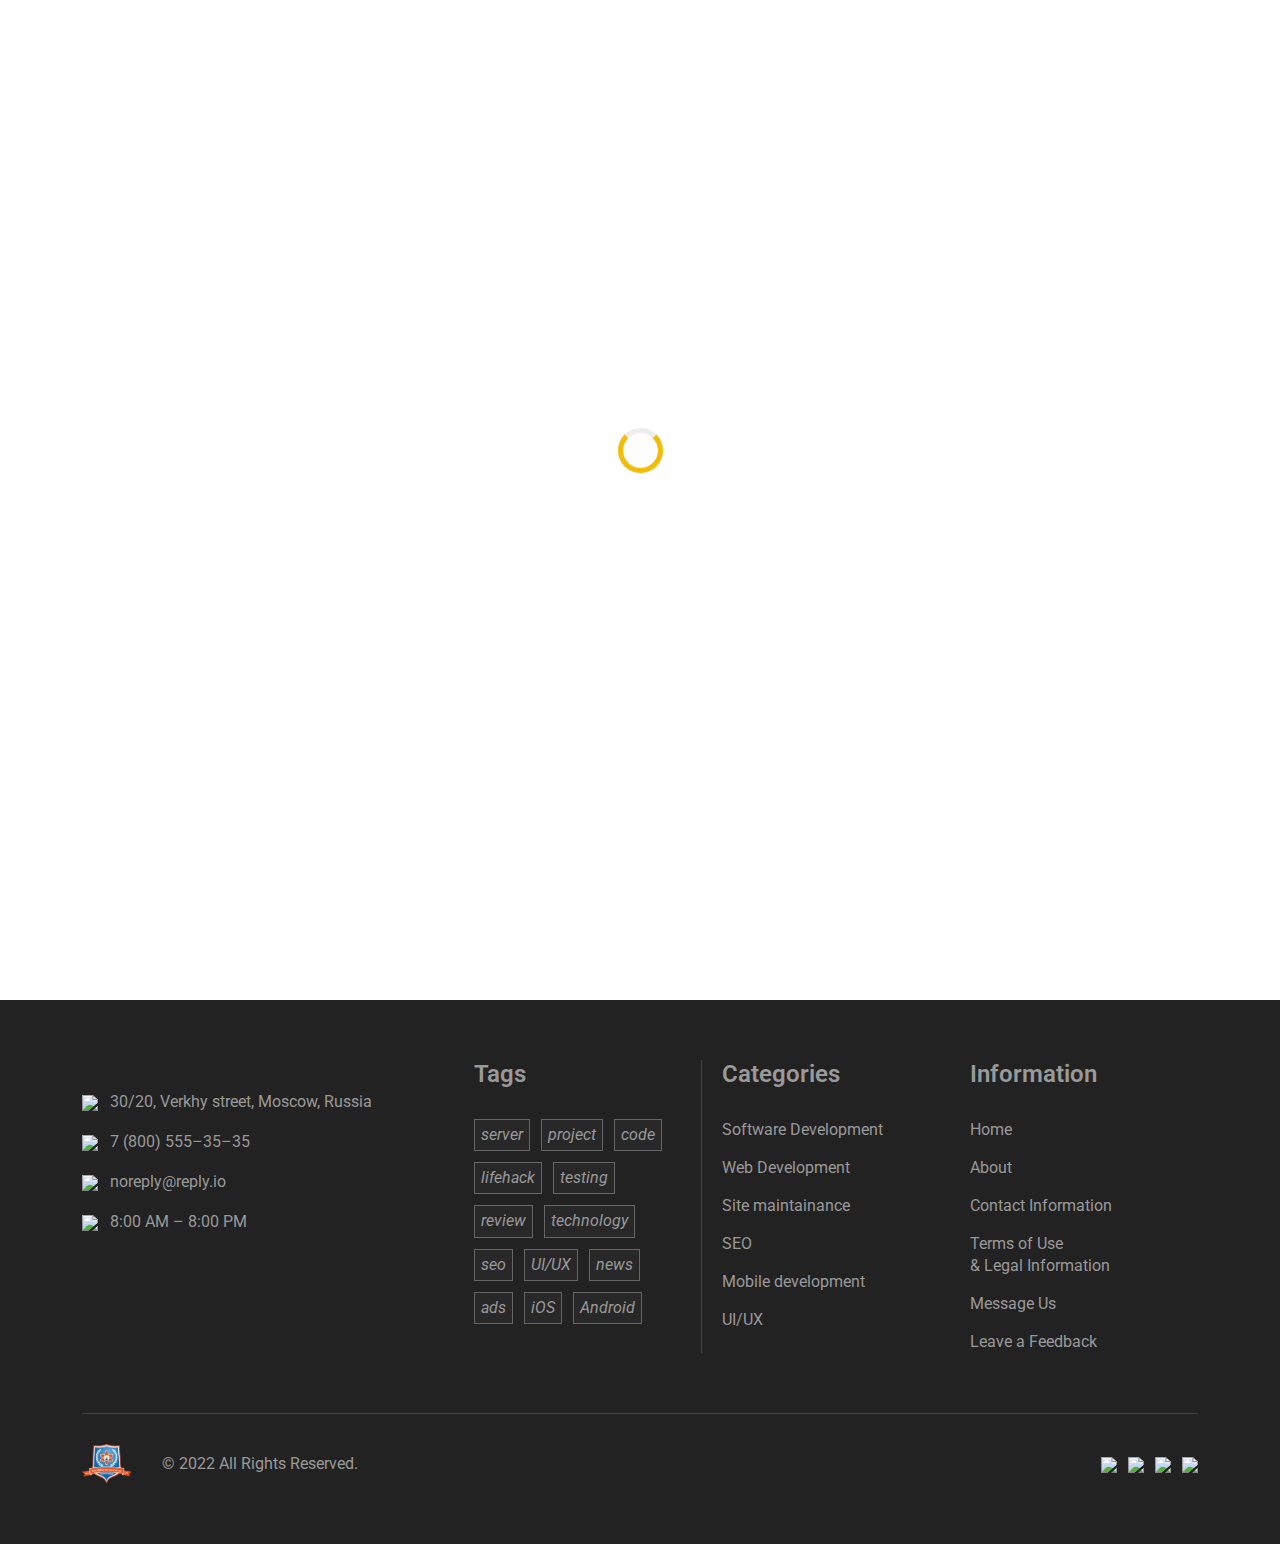
==== index.html @ c7bfd643 "new commit" ====
<!DOCTYPE html>
<html lang="en">
<head>
    <meta charset="UTF-8">
    <meta http-equiv="X-UA-Compatible" content="IE=edge">
    <meta name="viewport" content="width=device-width, initial-scale=1.0">
    <title>Document</title>
    <link rel="preconnect" href="https://fonts.googleapis.com">
    <link rel="preconnect" href="https://fonts.gstatic.com" crossorigin>
    <link href="https://fonts.googleapis.com/css2?family=Bad+Script&family=Barlow+Condensed:wght@300&family=Cookie&family=Courgette&family=Dancing+Script&family=Lobster+Two&family=Monoton&family=Montserrat+Alternates:wght@300&family=Poppins:wght@300&family=Roboto:wght@300&family=Waterfall&display=swap" rel="stylesheet">
    <link rel="stylesheet" href="./assets/css/bootstrap.min.css">
    <!-- Animation -->
    <link rel="stylesheet" href="./assets/css/aos.css">
    <link rel="stylesheet" href="./assets/css/animate.min.css">
    <!-- slider  -->
    <link rel="stylesheet" href="./assets/css/owl.carousel.min.css">
    <link rel="stylesheet" href="./assets/css/owl.theme.default.min.css">
    <link rel="stylesheet" href="./assets/css/slick.css">
    <link rel="stylesheet" href="./assets/css/swiper-bundle.min.css">
    <!-- Custom -->
    <link rel="stylesheet" href="./assets/css/style.css">
    <link rel="stylesheet" href="./assets/css/responsive.css">
</head>
<body>

   <div class="loader">
      <span class="loader__ring"></span>
   </div>

   <div>
      <a id="button"></a>
   </div>

   <!-- header start -->
   <header class="header">
    <div class="container-fluid">
       <div class="header-main">
          <div class="logo">
             <a href="#"><img src="./images/logo/CCAlogo-light1.png" alt="" class="img-fluid"></a>
          </div>
          <div class="open-nav-menu">
             <span></span>
          </div>
          <div class="menu-overlay">
          </div>
          <!-- navigation menu start -->
          <nav class="nav-menu">
            <div class="close-nav-menu">
               <img src="/images/close.svg" alt="close">
            </div>
            <ul class="menu">
               <li class="menu-item menu-item-has-children">
                  <a href="#" data-toggle="sub-menu">Home</a>
                  <!-- <ul class="sub-menu">
                      <li class="menu-item"><a href="#">Home 1</a></li>
                      <li class="menu-item"><a href="#">Home 2</a></li>
                      <li class="menu-item"><a href="#">Home 3</a></li>
                      <li class="menu-item"><a href="#">Home 4</a></li>
                  </ul> -->
               </li>
               <li class="menu-item">
                  <a href="about.html">About</a>
               </li>
               <li class="menu-item">
                  <a href="academics.html">Academics</a>
               </li>
               <li class="menu-item">
                  <a href="admission.html">Admission</a>
               </li>
               <li class="menu-item menu-item-has-children">
                  <a href="" data-toggle="sub-menu">Blog <i class="plus"></i></a>
                  <ul class="sub-menu">
                      <li class="menu-item"><a href="blog.html">All Blogs</a></li>
                      <li class="menu-item"><a href="blog-details.html">Blog Details</a></li>
                  </ul>
               </li>
            </ul>

            <div class="d-flex align-items-center navelement-margin">
               <a href="contact.html"><button class="btn-style-yellow btn-margin">ENROLL</button></a>
               <a href="contact.html"><button class="btn-style-blue btn-margin">CONTACT</button></a>
            </div>

            <div class="d-flex align-items-center">
               <button class="btn-social-style btn-margin"><i class="fab fa-facebook-f"></i></button>
               <button class="btn-social-style btn-margin"><i class="fab fa-twitter"></i></button>
               <button class="btn-social-style btn-margin"><i class="fab fa-linkedin-in"></i></button>
            </div>
          </nav>
          <!-- navigation menu end -->
       </div>
    </div>
   </header>
   <!-- header end -->

   <!-- home section start -->
   <section class="home-section">
      <div class="container">
         <div class="row">
            <div class="col-lg-12">

            </div>
         </div>
      </div>
   </section>
   <!-- home section end -->








   <!-- home section start -->
   <div class="separator"></div>
   <footer id="footer-4-cols" class="site-footer">
       <div class="container">
           <div id="footer-grid">
               <div id="left-footer-section" class="footer-section">
                   <div class="footer-information">
                       <p><img src="https://img.icons8.com/ios-filled/12/999999/marker.png">30/20, Verkhy street, Moscow, Russia</p>
                       <p><img src="https://img.icons8.com/ios-filled/12/999999/phone.png">7 (800) 555–35–35</p>
                       <p><img src="https://img.icons8.com/ios-filled/12/999999/mail.png">noreply@reply.io</p>
                       <p><img src="https://img.icons8.com/ios-filled/12/999999/clock.png">8:00 AM – 8:00 PM</p>
                   </div>
               </div>
   
               <div id="first-footer-section" class="footer-section">
                   <div class="footer-tags">
                       <h3>Tags</h3>
                       <a href="#" class="footer-tag">server</a>
                       <a href="#" class="footer-tag">project</a>
                       <a href="#" class="footer-tag">code</a>
                       <a href="#" class="footer-tag">lifehack</a>
                       <a href="#" class="footer-tag">testing</a>
                       <a href="#" class="footer-tag">review</a>
                       <a href="#" class="footer-tag">technology</a>
                       <a href="#" class="footer-tag">seo</a>
                       <a href="#" class="footer-tag">UI/UX</a>
                       <a href="#" class="footer-tag">news</a>
                       <a href="#" class="footer-tag">ads</a>
                       <a href="#" class="footer-tag">iOS</a>
                       <a href="#" class="footer-tag">Android</a>
                   </div>
               </div>
               <div id="second-footer-section" class="footer-section">
                   <div class="footer-links">
                       <h3>Categories</h3>
                       <ul>
                           <li><a href="#">Software Development</a></li>
                           <li><a href="#">Web Development</a></li>
                           <li><a href="#">Site maintainance</a></li>
                           <li><a href="#">SEO</a></li>
                           <li><a href="#">Mobile development</a></li>
                           <li><a href="#">UI/UX</a></li>
                       </ul>
                   </div>
               </div>
               <div id="right-footer-section" class="footer-section">
                   <div class="footer-links">
                       <h3>Information</h3>
                       <ul>
                           <li><a href="#">Home</a></li>
                           <li><a href="#">About</a></li>
                           <li><a href="#">Contact Information</a></li>
                           <li><a href="#">Terms of Use<br>& Legal Information</a></li>
                           <li><a href="#">Message Us</a></li>
                           <li><a href="#">Leave a Feedback</a></li>
                       </ul>
                   </div>
               </div>
           </div>
           <div id="copyright-information">
               <div id="footer-logo-section">
                   <div id="footer-logo">
                       <img src="./images/logo/CCALogo.png" alt="" class="img-fluid">
                   </div></div>
               <div id="copyright-text">
                  © 2022 All Rights Reserved.  
               </div>
               <div id="social-buttons">
                   <img src="https://img.icons8.com/ios-filled/25/999999/facebook--v1.png"/><img src="https://img.icons8.com/ios-filled/25/999999/telegram-app.png"/><img src="https://img.icons8.com/ios-filled/25/999999/pinterest--v1.png"/><img src="https://img.icons8.com/ios-filled/25/999999/instagram--v1.png"/>
               </div>
           </div>
       </div>
   </footer>
   <!-- home section end -->





    <script src="./assets/js/jquery-3.6.0.min.js"></script>
    <script src="./assets/js/bootstrap.bundle.min.js"></script>
    <script src="https://kit.fontawesome.com/c9973c72b2.js" crossorigin="anonymous"></script>
    <script src="./assets/js/isotope.pkgd.js"></script>
    <!-- Animation -->
    <script src="./assets/js/aos.js"></script>
    <script src="./assets/js/wow.min.js"></script>
    <!-- slider  -->
    <script src="./assets/js/owl.carousel.min.js"></script>
    <script src="./assets/js/slick.min.js"></script>
    <script src="./assets/js/swiper-bundle.min.js"></script>
    <!-- Custom -->
    <script src="./assets/js/header-menu.js"></script>
    <script src="./assets/js/script.js"></script>
    
    <script>
        // AOS.init();
        // new WOW().init();
    </script>
</body>
</html>
---- assets/css/style.css ----
@import url('https://fonts.googleapis.com/css2?family=Roboto:wght@300;400;500;700;900&display=swap');

:root {
  --primaryColor: #337BD9;
  --secondaryColor: #F4BD04;
  --body_bg: #f7f9fa;
  --textFont: 'Roboto', sans-serif;
  --btnBgBlue: #337BD9;
  --btnBgYellow: #F4BD04;
  --socialBtn: #f3f3f5;
  --btnIconColor: #476082;
  --white: #fff;
  --black: #000;
}

* {
  padding: 0;
  margin: 0;
  box-sizing: border-box;
}

::selection {
  background-color: var(--primaryColor);
  color: #fff;
}

html {
  scroll-behavior: smooth;
}

html,
body {
  color: #212226;
  outline: none;
  font-family: var(--textFont);
}

h1,
h2,
h3,
h4,
h5,
h6 {
  font-family: var(--textFont);
  font-weight: 100;
}
p {
  font-family: var(--textFont);
  font-size: 16px;
  font-weight: 400;
  line-height: 24px;
}

a{
	text-decoration: none;
}

img {
  max-width: 100%;
  height: auto;
}

.clear:after,
.clear:before {
  content: "";
  display: table;
  clear: both;
}
.separator{
	margin-bottom: 100px;
}



/* ======================================== 
               Pre Loader
======================================== */

.loader {
	position: fixed;
	height: 100vh;
	width: 100%;
	display: flex;
	align-items: center;
	justify-content: center;
	background: #fff;
	transition: all 0.5s;
	z-index: 999;
  }
  .loader__ring {
	display: flex;
	align-items: center;
	justify-content: center;
	position: relative;
	height: 45px;
	width: 45px;
	border: 5px solid #edecee;
	border-radius: 50%;
  }
  .loader__ring::after {
	content: "";
	position: absolute;
	height: 100%;
	width: 100%;
	border-radius: 50%;
	border: 5px solid var(--secondaryColor);
	border-top-color: transparent;
	box-sizing: content-box;
	-webkit-animation: rotate 1.5s linear infinite;
			animation: rotate 1.5s linear infinite;
  }
  
  @-webkit-keyframes rotate {
	100% {
	  transform: rotate(360deg);
	}
  }
  
  @keyframes rotate {
	100% {
	  transform: rotate(360deg);
	}
  }


/* ======================================== 
               Scroll to top
======================================== */
  #button {
	display: inline-block;
	background-color: var(--secondaryColor);
	width: 50px;
	height: 50px;
	text-align: center;
	border-radius: 4px;
	position: fixed;
	bottom: 30px;
	right: 30px;
	transition: background-color .3s, 
	  opacity .5s, visibility .5s;
	opacity: 0;
	visibility: hidden;
	z-index: 1000;
  }
  #button::after {
	content: "\f077";
	font-family: FontAwesome;
	font-weight: normal;
	font-style: normal;
	font-size: 2em;
	line-height: 50px;
	color: #fff;
  }
  #button:hover {
	cursor: pointer;
	background-color: #333;
  }
  #button:active {
	background-color: #555;
  }
  #button.show {
	opacity: 1;
	visibility: visible;
  }


/* ======================================== 
                Buttons 
======================================== */
.navelement-margin{
	margin-left: 30px;
}

.btn-margin{
	margin-left: 15px;
}
.btn-style-blue{
	border: none;
	padding: 10px 15px;
	background-color: var(--btnBgBlue);
	color: var(--white);
	font-weight: 600;
}
.btn-style-yellow{
	border: none;
	padding: 10px 15px;
	background-color: var(--btnBgYellow);
	color: var(--white);
	font-weight: 600;
}

.btn-social-style{
	border: none;
	width: 50px;
	padding: 10px 15px;
	background-color: var(--socialBtn);
	color: var(--btnIconColor);
}














/* ======================================== 
                Header section Start
======================================== */
.header{
	position: absolute;
	width: 100%;
	left:0;
	top:0;
	z-index: 99;
	padding: 15px;
}
.header-main{
	background-color: rgba(0,0,0,0.6);
	display: flex;
	justify-content: space-between;
	align-items: center;
	padding: 10px 0;
	border-radius: 4px;
}
.header .logo{
	padding: 0 15px;
}

.header .logo img{
	width: auto;
	height: 50px;
}
@media screen and (max-width : 1299px) {
	.header .logo img{
		width: auto;
		height: 40px;
	}
}
@media screen and (max-width : 1024px) {
	.header .logo img{
		width: auto;
		height: 35px;
	}
}
@media screen and (max-width : 768px) {
	.header .logo img{
		width: auto;
		height: 30px;
	}
}

.header .logo a{
	font-size: 30px;
	text-transform: capitalize;
	color: #e91e63;
	font-weight: 600;
}
.header .nav-menu{
	padding: 0 15px;
	display: flex;
	flex-wrap: wrap;
}

.nav-menu ul{
	margin-bottom: 0px;
}
.header .menu > .menu-item{
	display: inline-block;
	margin-left: 30px;
	position: relative;
}
.header .menu > .menu-item > a{
	display: block;
	padding: 12px 0;
	font-size: 16px;
	color: #fff;
	text-transform: capitalize;
	font-weight: 600;
	transition: all 0.3s ease;
}
.header .menu > .menu-item > a .plus{
	display: inline-block;
	height: 12px;
	width: 12px;
	position: relative;
	margin-left:5px; 
	pointer-events: none;
}
.header .menu > .menu-item > a .plus:before,
.header .menu > .menu-item > a .plus:after{
	content:'';
	position: absolute;
	box-sizing: border-box;
	left: 50%;
	top:50%;
	background-color: #fff;
	height: 2px;
	width: 100%;
	transform: translate(-50%,-50%);
	transition: all 0.3s ease;
}
.header .menu > .menu-item:hover > a .plus:before,
.header .menu > .menu-item:hover > a .plus:after{
   background-color: var(--secondaryColor);
}
.header .menu > .menu-item > a .plus:after{
   transform: translate(-50%,-50%) rotate(-90deg);	
}
.header .menu > .menu-item > .sub-menu > .menu-item > a:hover,
.header .menu > .menu-item:hover > a{
	color: var(--secondaryColor);
}
.header .menu > .menu-item > .sub-menu{
	box-shadow: 0 0 10px rgba(0,0,0,0.2);
	width: 220px;
	position: absolute;
	left:0;
	top:100%;
	background-color: #ffffff;
	padding: 10px 0;
	border-top: 3px solid var(--secondaryColor);
	transform: translateY(10px);
	transition: all 0.3s ease;
	opacity:0;
	visibility: hidden;
}
@media(min-width: 992px){
.header .menu > .menu-item-has-children:hover > .sub-menu{
	transform: translateY(0);
	opacity: 1;
	visibility: visible;
 }
 .header .menu > .menu-item-has-children:hover > a .plus:after{
    transform: translate(-50%,-50%) rotate(0deg);		
 }
}
.header .menu > .menu-item > .sub-menu > .menu-item{
	display: block;
}
.header .menu > .menu-item > .sub-menu > .menu-item > a{
	display: block;
	padding: 10px 20px;
	font-size: 16px;
	font-weight: 600;
	color: #000000;
	transition: all 0.3s ease;
	text-transform: capitalize;
}
.header .open-nav-menu{
	height: 34px;
	width: 40px;
	margin-right: 15px;
	display: none;
	align-items: center;
	justify-content: center;
	cursor: pointer;
}
.header .open-nav-menu span{
	display: block;
	height: 3px;
	width: 24px;
	background-color: #fff;
    position: relative;
}
.header .open-nav-menu span:before,
.header .open-nav-menu span:after{
	content: '';
	position: absolute;
	left:0;
	width: 100%;
	height: 100%;
	background-color: #fff;
	box-sizing: border-box;
}
.header .open-nav-menu span:before{
	top:-7px;
}
.header .open-nav-menu span:after{
	top:7px;
}
.header .close-nav-menu{
	height: 40px;
	width: 40px;
	background-color: #ffffff;
	margin:0 0 15px 15px;
	cursor: pointer;
	display: none;
	align-items: center;
	justify-content: center;
}
.header .close-nav-menu img{
	width: 16px;
}
.header .menu-overlay{
	position: fixed;
	z-index: 999;
	background-color: rgba(0,0,0,0.5);
	left:0;
	top:0;
	height: 100%;
	width: 100%;
	visibility: hidden;
	opacity:0;
	transition: all 0.3s ease;
}

/*home section*/
.home-section{
	width: 100%;
	display: block;
	min-height: 100vh;
	background-image: url('/images/banner/home.jpg');
	background-repeat: no-repeat;
	background-position: center top;
	background-size: cover;
}


/* responsive */

@media(max-width: 991px){
	.header .menu-overlay.active{
	visibility: visible;
	opacity: 1;
}
	.header .nav-menu{
		position: fixed;
		right: -280px;
		visibility: hidden;
		width: 280px;
		height: 100%;
		top:0;
		overflow-y: auto;
		background-color: #222222;
		z-index: 1000;
		padding: 15px 0;
		transition: all 0.5s ease;
	}
	.header .nav-menu.open{
		visibility: visible;
		right: 0px;
	}
	.header .menu > .menu-item{
		display: block;
		margin:0;
	}
	.header .menu > .menu-item-has-children > a{
		display: flex;
		justify-content: space-between;
		align-items: center;
	}
	.header .menu > .menu-item > a{
		color: #ffffff;
		padding: 12px 15px;
		border-bottom: 1px solid #333333;
	}
	.header .menu > .menu-item:first-child > a{
	    border-top: 1px solid #333333;	
	}
	.header .menu > .menu-item > a .plus:before, 
	.header .menu > .menu-item > a .plus:after{
		background-color: #ffffff;
	}
	.header .menu > .menu-item-has-children.active > a .plus:after{
        transform: translate(-50%,-50%) rotate(0deg);
	}
	.header .menu > .menu-item > .sub-menu{
		width: 100%;
		position: relative;
		opacity: 1;
		visibility: visible;
		border:none;
		background-color: transparent;
		box-shadow: none;
		transform: translateY(0px);
		padding: 0px;
		left: auto;
		top:auto;
		max-height: 0;
		overflow: hidden;
	}
	.header .menu > .menu-item > .sub-menu > .menu-item > a{
		padding: 12px 45px;
		color: #ffffff;
		border-bottom: 1px solid #333333;
	}
	.header .close-nav-menu,
	.header .open-nav-menu{
		display: flex;
	}
}


















/* ======================================== 
                Footer section Start
======================================== */
footer.site-footer {
    padding: 60px 30px;
    background: #222222;
    color: #999999;
    font-size: 16px;
}

div#footer-grid {
    display: flex;
    align-items: stretch;
    padding-bottom: 60px;
}
footer#footer-4-cols div#left-footer-section {
    flex-basis: 33.33%;
    padding-right: 20px;
}

footer#footer-4-cols div#first-footer-section {
    flex-basis: 22.22%;
    border-right: 1px solid #444444;
    padding-right: 20px;
    padding-left: 20px;
}

footer#footer-4-cols div#second-footer-section {
    flex-basis: 22.22%;
    padding-right: 20px;
    padding-left: 20px;
}

footer#footer-4-cols div#right-footer-section {
    flex-basis: 22.22%;
    padding-left: 20px;
}

footer#footer-4-cols div#footer-logo-section {
    display: flex;
    align-items: center;
}

footer#footer-4-cols div#footer-logo {
    width: 50px;
    margin-right: 30px;
}

footer#footer-4-cols div#footer-search input {
    font-family: var(--textFont);
    border: 2px solid #999999;
    background: #2a2a2a;
    outline: none;
    color: #999999;
    padding: 2px;
    width: 130px;
}

footer#footer-4-cols div#footer-search button {
    font-family: var(--textFont);
    border: 2px solid #999999;
    background: transparent;
    color: #cecece;
    padding: 2px 10px;
    margin-left: 10px;
    cursor: pointer;
}

footer#footer-4-cols div#footer-search button:hover {
    background: #cecece;
    color: #666666;
    border: 2px solid #666666;
    transition: all 0.25s ease;
}

footer#footer-4-cols div#footer-search button:active {
    position: relative;
    top: 1px;
}

footer#footer-4-cols div.footer-section h3 {
    margin: 0;
    margin-bottom: 30px;
    font-size: 24px;
	font-weight: 600;
}

footer#footer-4-cols div#footer-logo img {
    width: 100%;
}

footer#footer-4-cols div.footer-information p {
    margin-top: 10px;
}

footer#footer-4-cols div.footer-information p:first-child {
    margin-top: 30px;
}

footer#footer-4-cols div.footer-information p:last-child {
    margin-bottom: 0;
}

footer#footer-4-cols div.footer-information p img {
    margin-right: 0.75em;
}

footer#footer-4-cols div.footer-tags a.footer-tag {
    text-decoration: none;
    color: #999999;
    border: 1px solid #666666;
    background: #282828;
    padding: 0.2em 0.38em;
    margin: 0 0.68em 0.68em 0;
    display: block;
    float: left;
    font-size: 16px;
    font-style: italic;
}

footer#footer-4-cols div.footer-tags a.footer-tag:hover {
    background: #666666;
    color: #282828;
    transition: all 0.2s ease;
}

footer#footer-4-cols div.footer-section ul {
    margin-top: 15px;
    margin-bottom: 0;
    padding: 0;
}

footer#footer-4-cols div.footer-links ul li, footer#footer-4-cols div.footer-links ul li a   {
    list-style: none;
    color: #999999;
    line-height: 1.38em;
    margin-bottom: 1em;
}

footer#footer-4-cols div.footer-links ul li:last-child, footer#footer-4-cols div.footer-links ul li a:last-child   {
    margin-bottom: 0;
}

footer#footer-4-cols div.footer-section ul li a:hover {
    color:#00bdc6;
    transition: all 0.2s ease;
}

footer#footer-4-cols div#copyright-information {
    border-top: 1px solid #444444;
    padding: 30px 0 0 0;
    text-align: center;
    display: flex;
    align-items: center;
}

footer#footer-4-cols div#copyright-information div#social-buttons {
    margin-left: auto;

}

footer#footer-4-cols div#copyright-information div#social-buttons img {
    margin-left: 0.68em;
    cursor: pointer;
    font-size: 16px;
}


/*==== media queries for footer-4-columns ====*/

@media screen and (max-width: 960px){

    div#footer-container {
        width: 100%;
        margin: 0;
        padding: 0;
    }

    div#footer-grid {
        flex-direction: column;
        width: 480px;
        margin: 0 auto;
        padding-bottom: 60px;
    }

    footer#footer-4-cols div#left-footer-section {
        border-right: 0;
        padding-bottom: 30px;
    }

    footer#footer-4-cols div#second-footer-section {
        border-right: none;
        padding-left: 0;
        padding-right: 0;
        padding-bottom: 30px;
    }

    footer#footer-4-cols div.footer-section {
        padding-top: 30px;
    }

    footer#footer-4-cols div.footer-section h3 {
        text-align: center;
    }

    footer#footer-4-cols div.footer-section:first-child {
        padding-top: 0;
        padding-bottom: 0;
    }

    footer#footer-4-cols div#first-footer-section {
        padding-left: 0;
        padding-right: 0;
        padding-bottom: 30px;
        border-right: none;
    }

    footer#footer-4-cols div.footer-tags a.footer-tag {
        font-size: 16px;
        padding: 0.32em 0.5em;
    }

    footer#footer-4-cols div#right-footer-section {
        padding-left: 0;
        padding-right: 0;
    }

    footer#footer-4-cols div#second-footer-section ul,
    footer#footer-4-cols div#right-footer-section ul {
        margin: 0;
        padding: 0;
        font-size: 16px;
        text-align: center;
    }

    footer#footer-4-cols div.footer-links ul li {
        margin: 0;
    }

    footer#footer-4-cols div.footer-links ul li a {
        margin: 0;
        display: block;
        padding: 15px;
        background: #2a2a2a;
        border-bottom: 1px solid #444444;
        text-decoration: none;
    }

    footer#footer-4-cols div.footer-links ul li:last-child a {
        border-bottom: none;
    }

    footer#footer-4-cols div#footer-search input {
        width: calc(100% - 77px);
    }

    footer#footer-4-cols div#copyright-information {
        display: block;
        width: 480px;
        margin: 0 auto;
    }

    footer#footer-4-cols div#copyright-information div#social-buttons {
        padding: 15px 0;
    }

    footer#footer-4-cols div#copyright-information div#social-buttons i.fa:first-child {
        margin-left: 0;
    }

    footer#footer-4-cols div#copyright-information div#footer-logo-section {
        display: block;
        align-items: normal;
    }

    footer#footer-4-cols div#copyright-information div#footer-logo {
        display: block;
        width: 100%;
        margin: 0;
    }

    footer#footer-4-cols div#copyright-information div#footer-logo img {
        width: 30px;
        text-align: center;
    }

    footer#footer-4-cols div#copyright-information div#copyright-text {
        display: block;
        text-align: center;
        padding: 15px 0;
    }

    footer#footer-4-cols div#copyright-information div#social-buttons i.fa {
        font-size: 24px;
    }
}

@media screen and (max-width: 576px) {

    div#footer-grid {
        width: 100%;
    }

    footer#footer-4-cols div#footer-search input {
        width: calc(100% - 77px);
    }

    footer#footer-4-cols div.footer-information {
        margin: 0 auto;
    }

    footer#footer-4-cols div#copyright-information {
        width: 100%;
        margin: 0 auto;
    }

    footer#footer-4-cols div#copyright-information div#copyright-text {
        width: 100%;
    }

    footer#footer-4-cols div#copyright-information div#social-buttons {
        width: 100%;
    }
}
---- assets/css/responsive.css ----
@media screen and (max-width : 2560px) {
    
}
@media screen and (max-width : 1920px) {
    
}
@media screen and (max-width : 1440px) {
    
}
@media screen and (max-width : 1299px) {
    
}
@media screen and (max-width : 1199px) {
    
}
@media screen and (max-width : 1024px) {
    
}
@media screen and (max-width : 899px) {
    
}
@media screen and (max-width : 768px) {
    
}
@media screen and (max-width : 576px) {
    
}
@media screen and (max-width : 425px) {
    
}
@media screen and (max-width : 375px) {
    
}
@media screen and (max-width : 320px) {
    
}
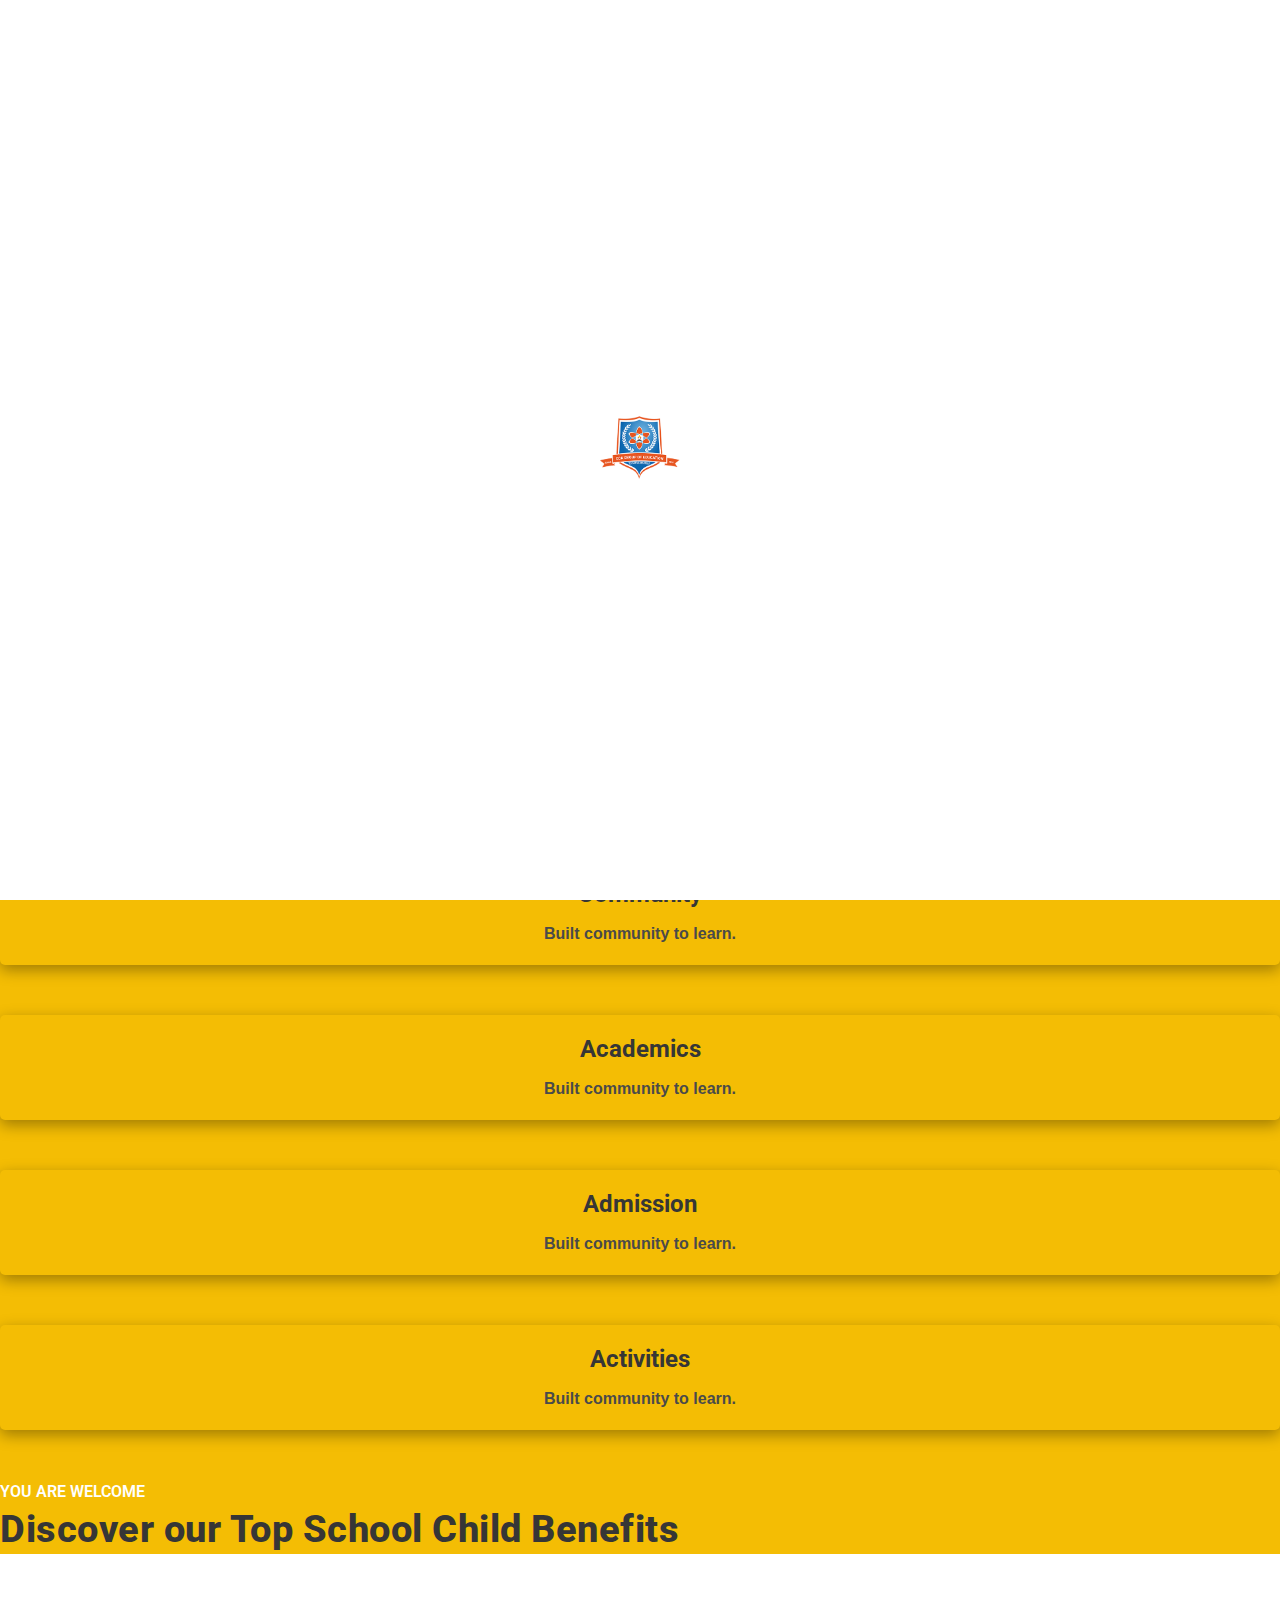
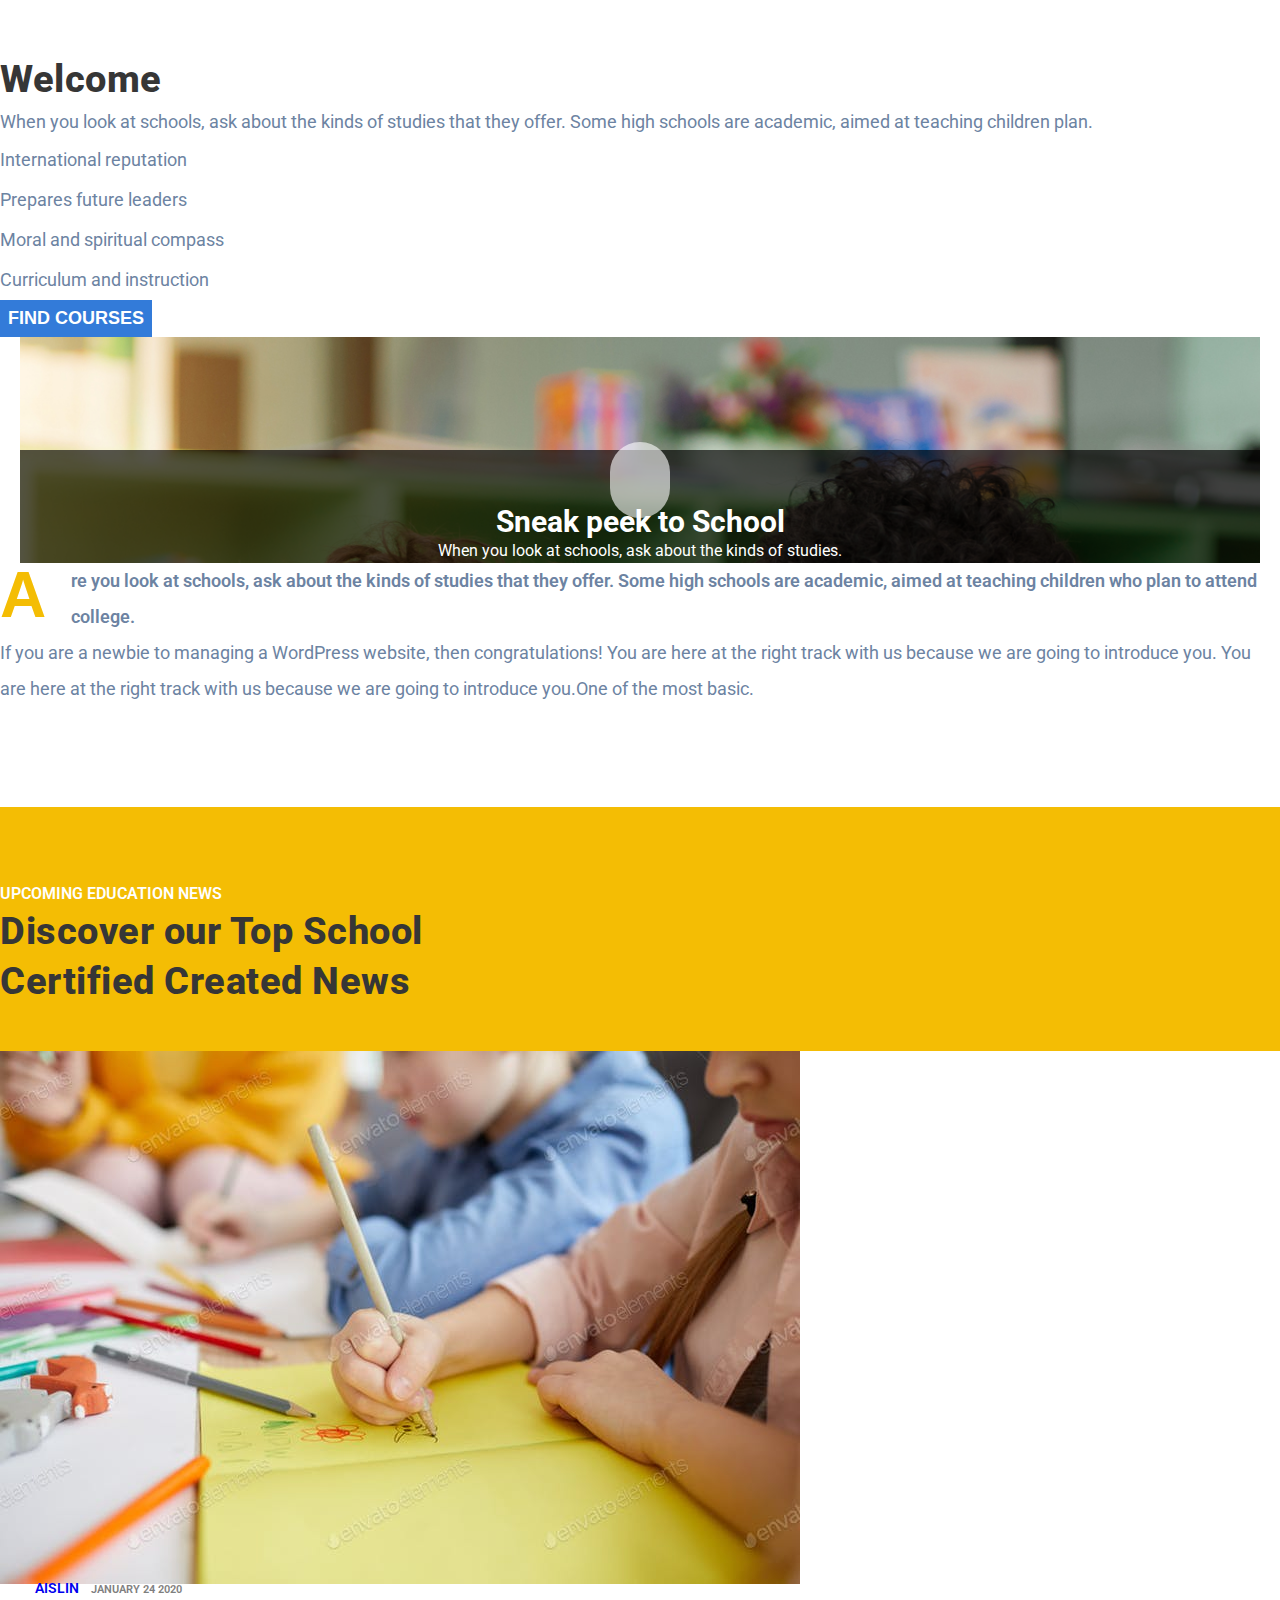
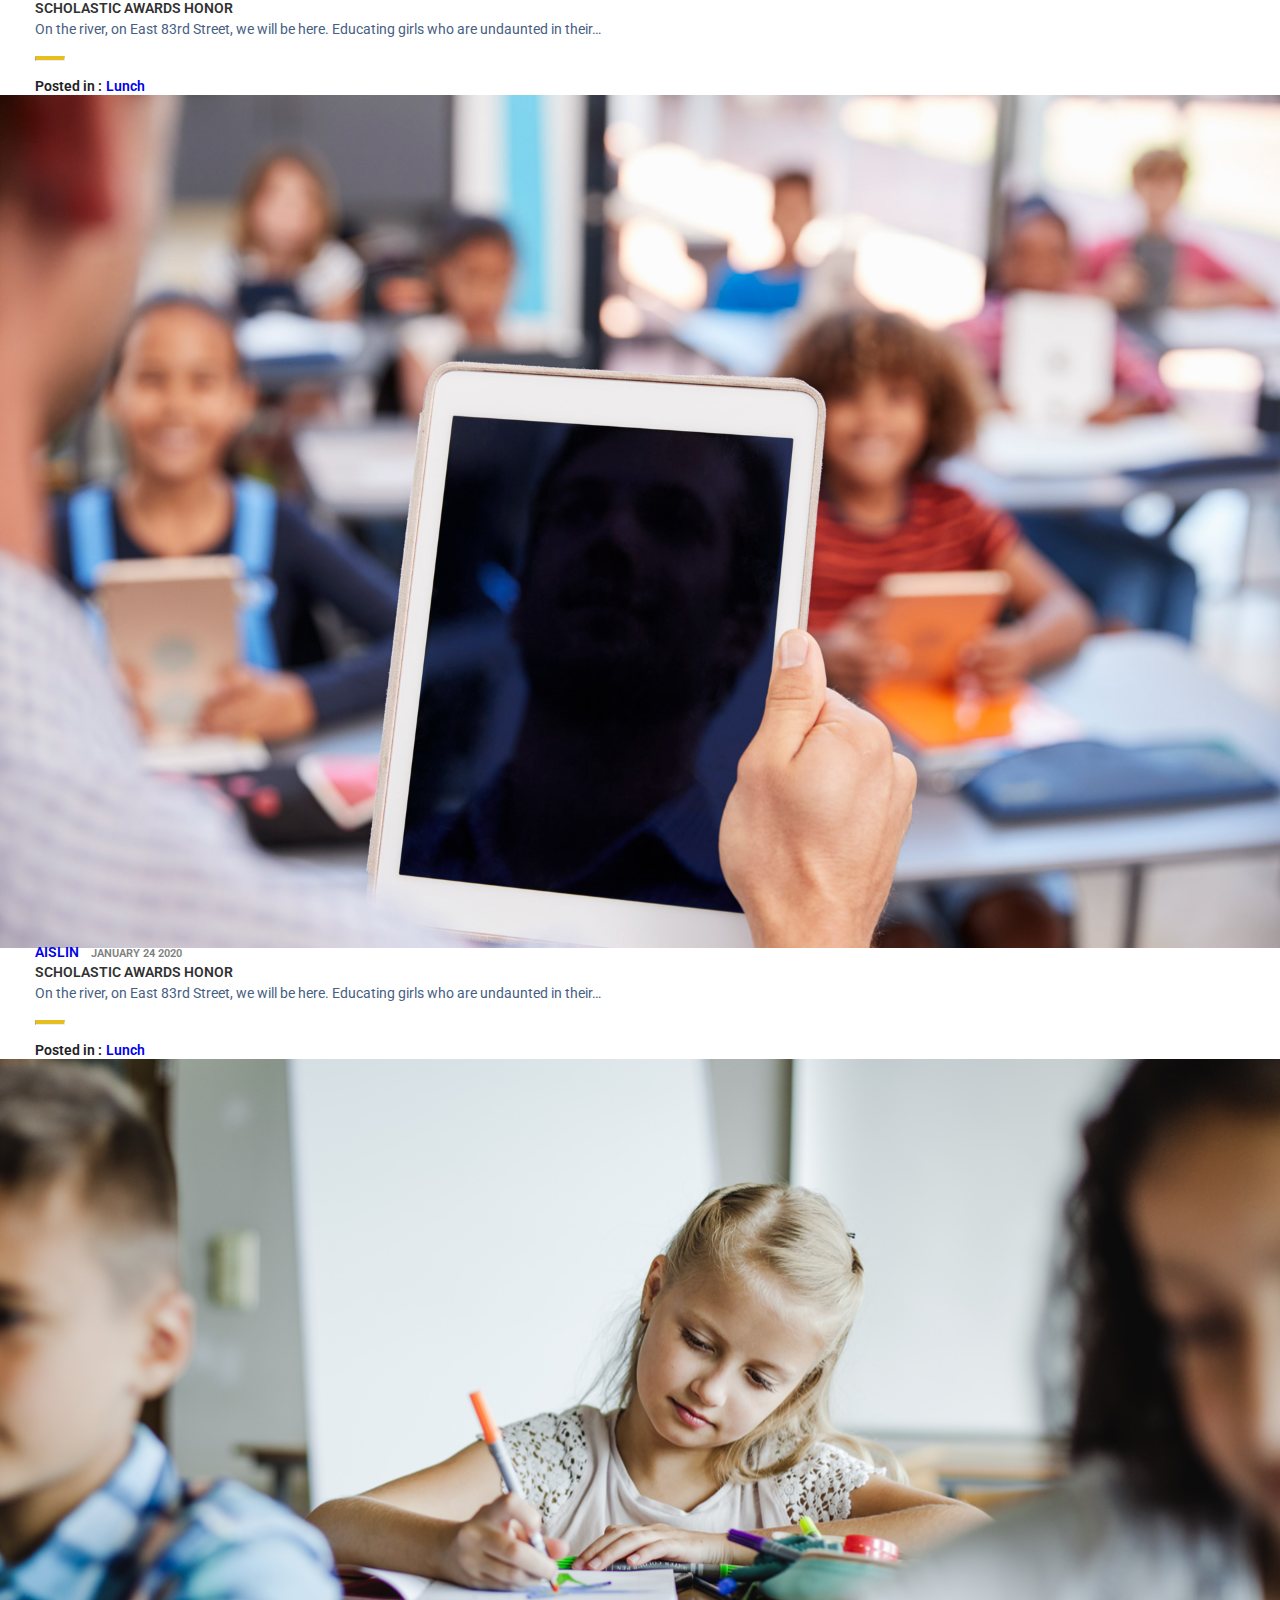
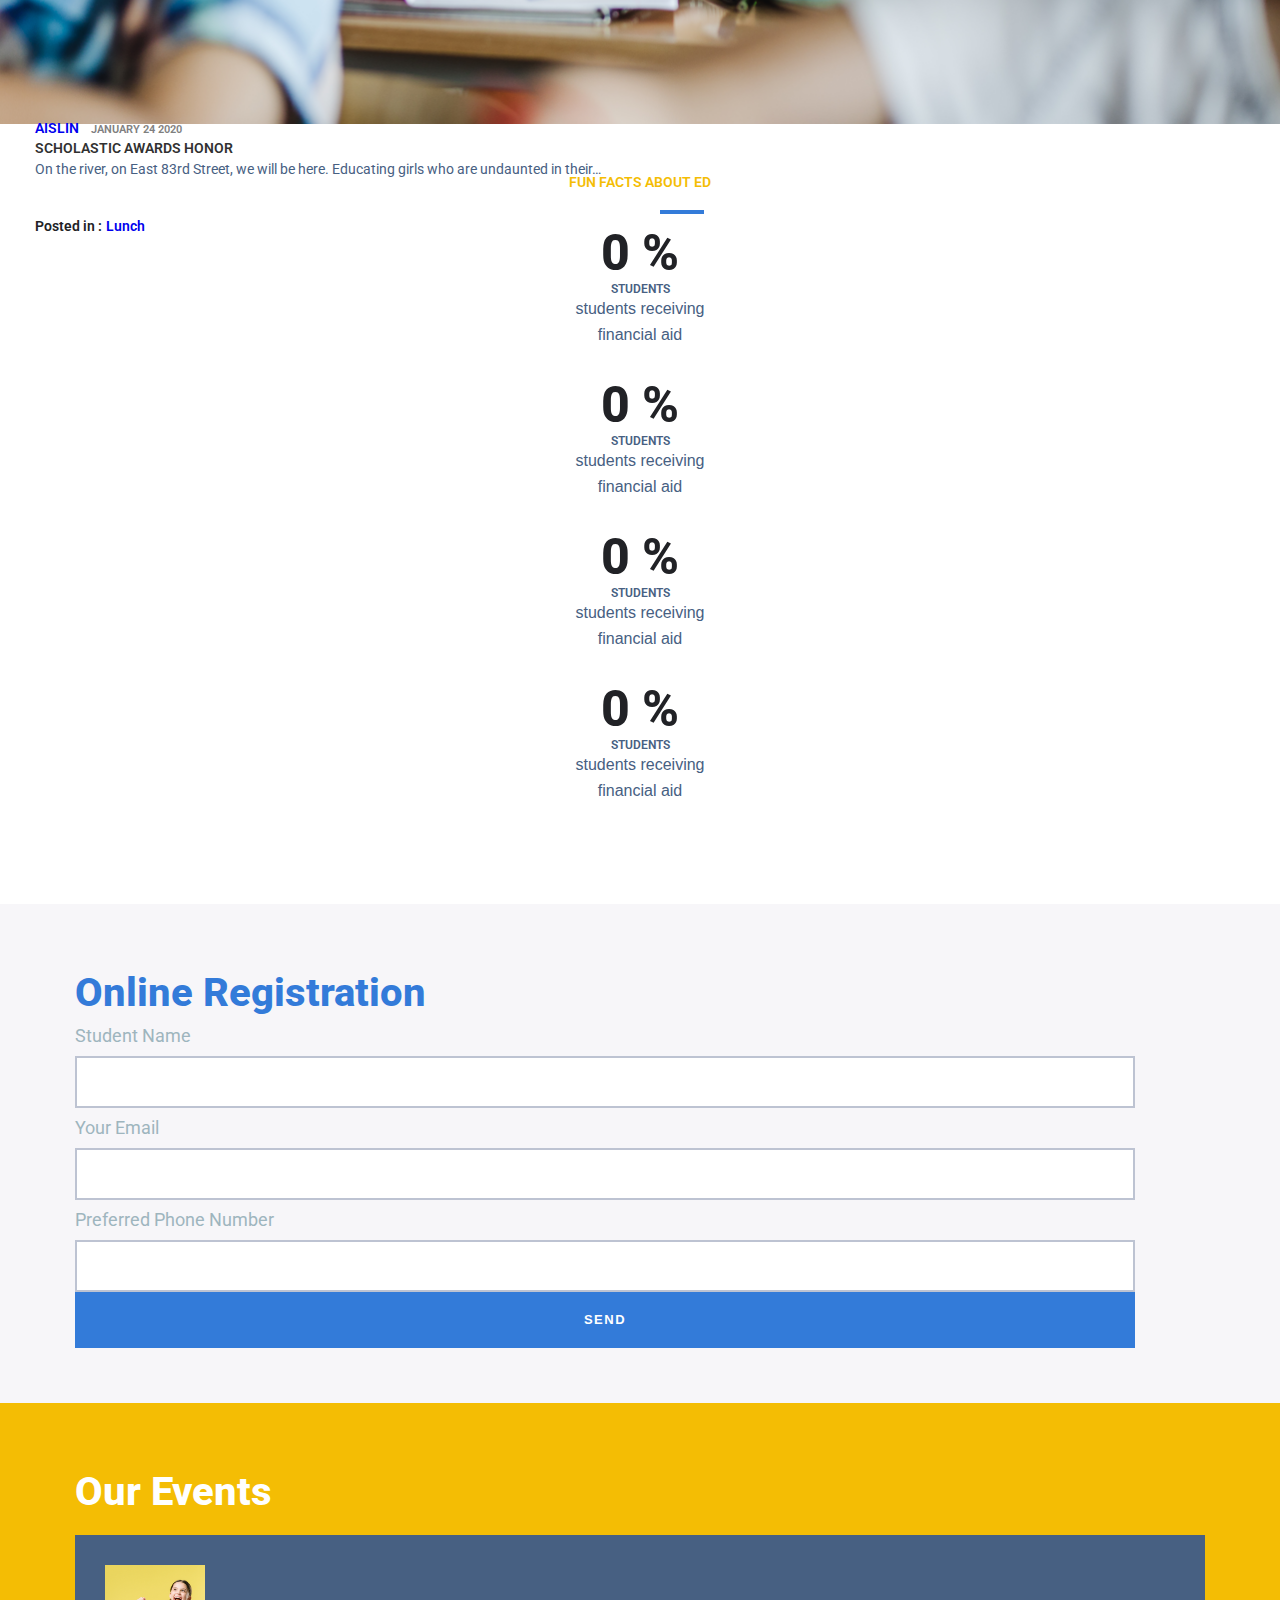
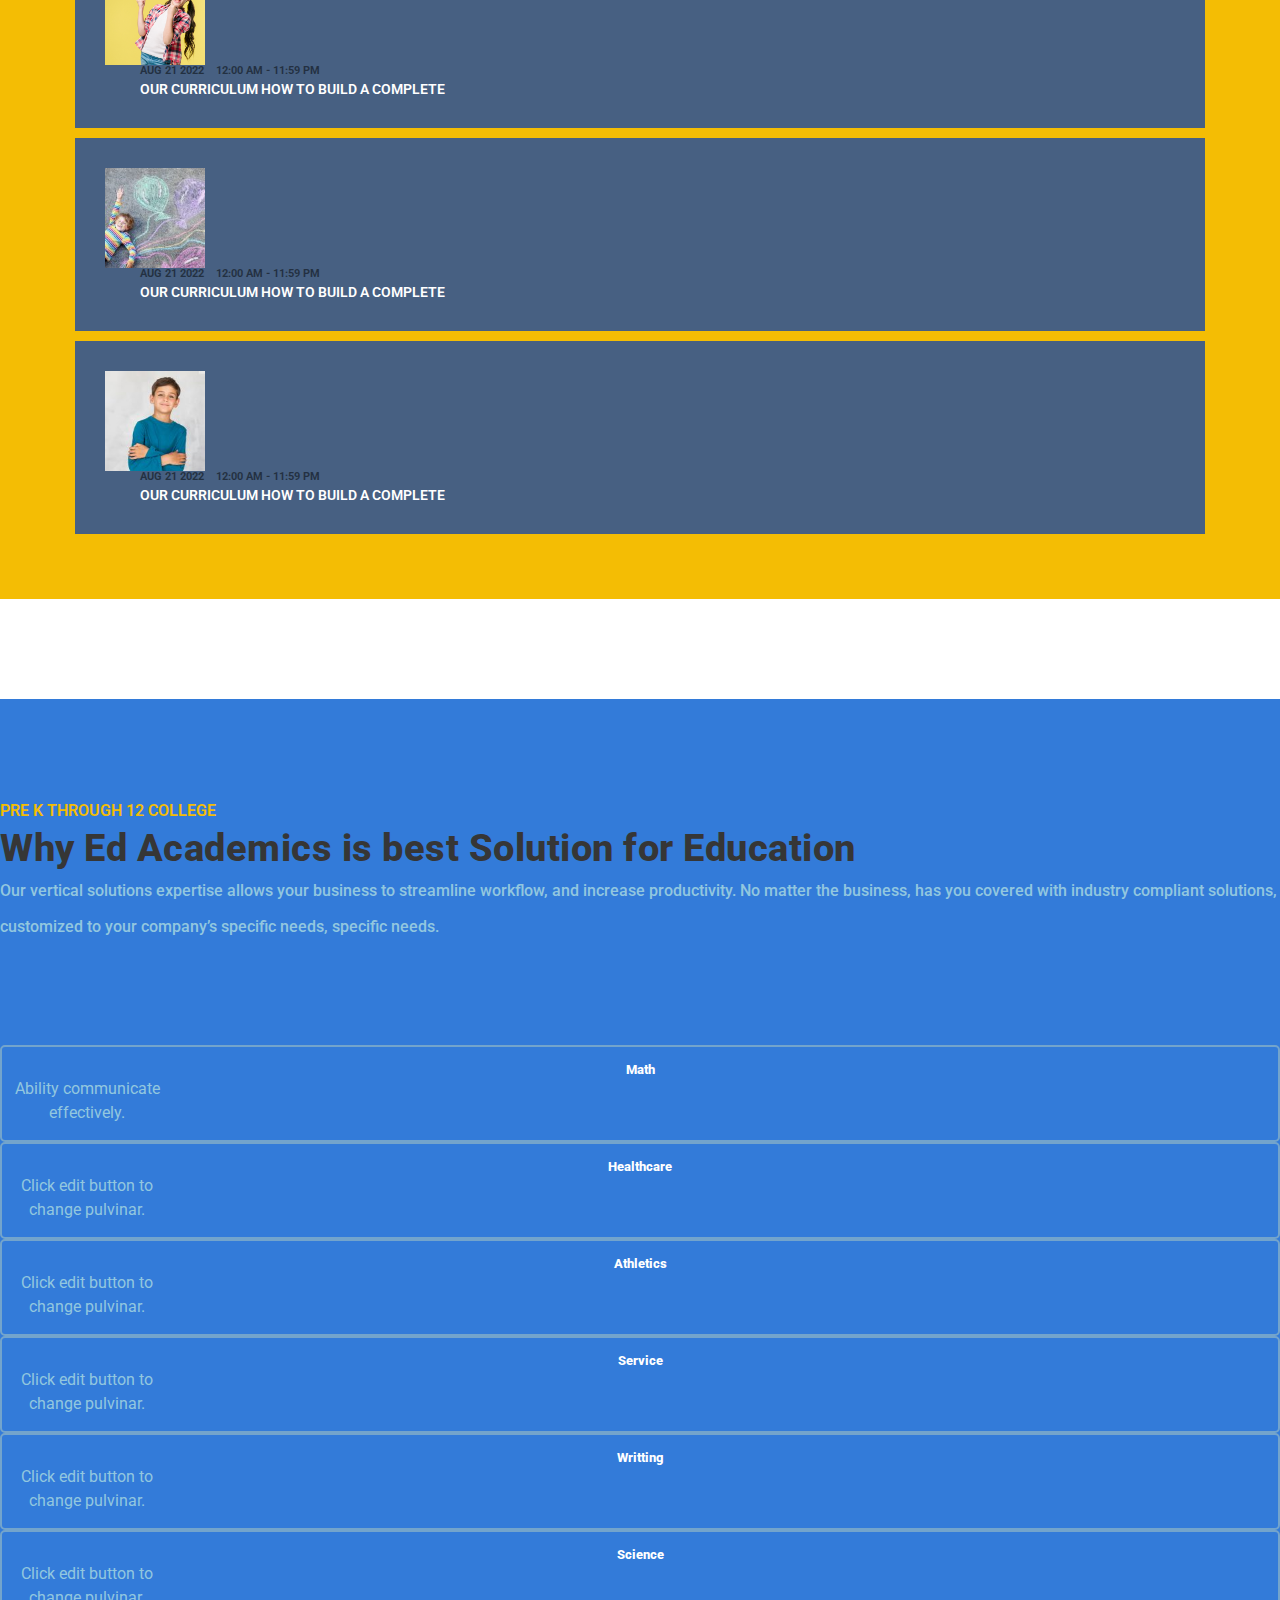
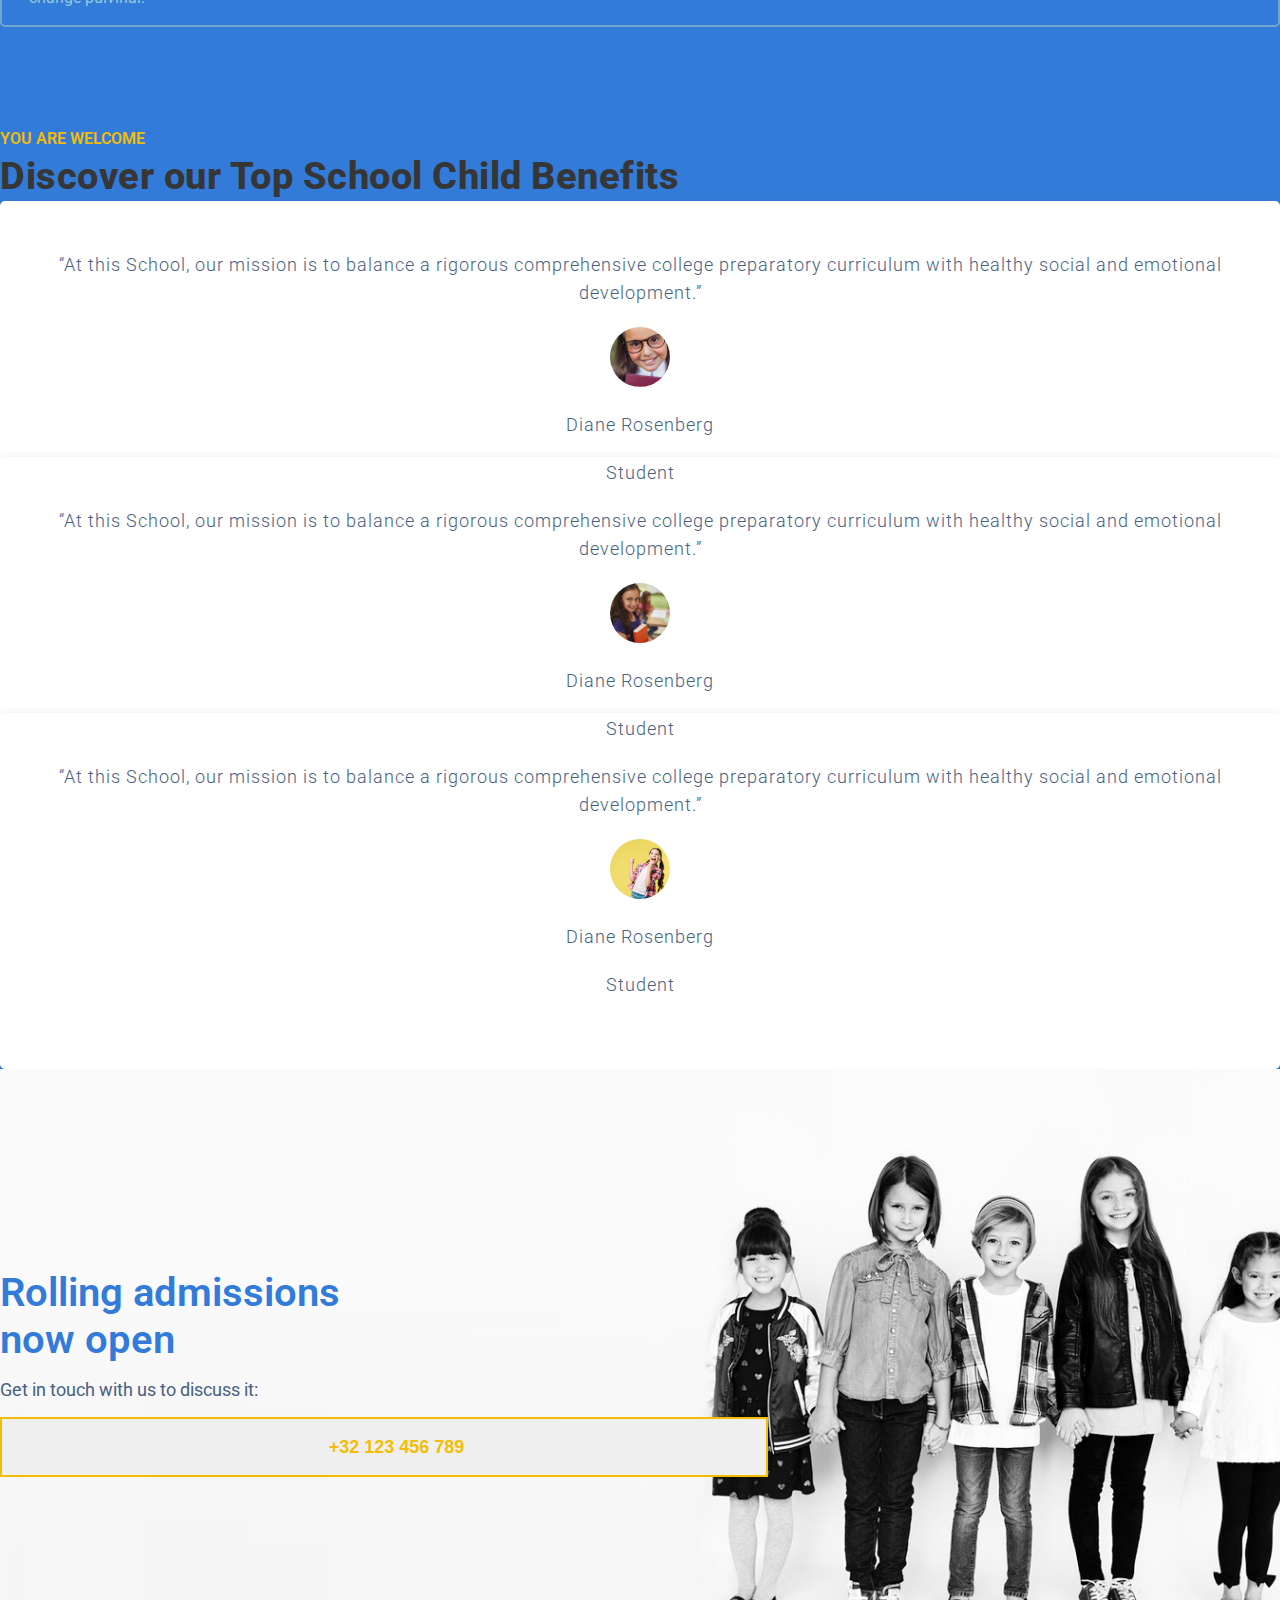
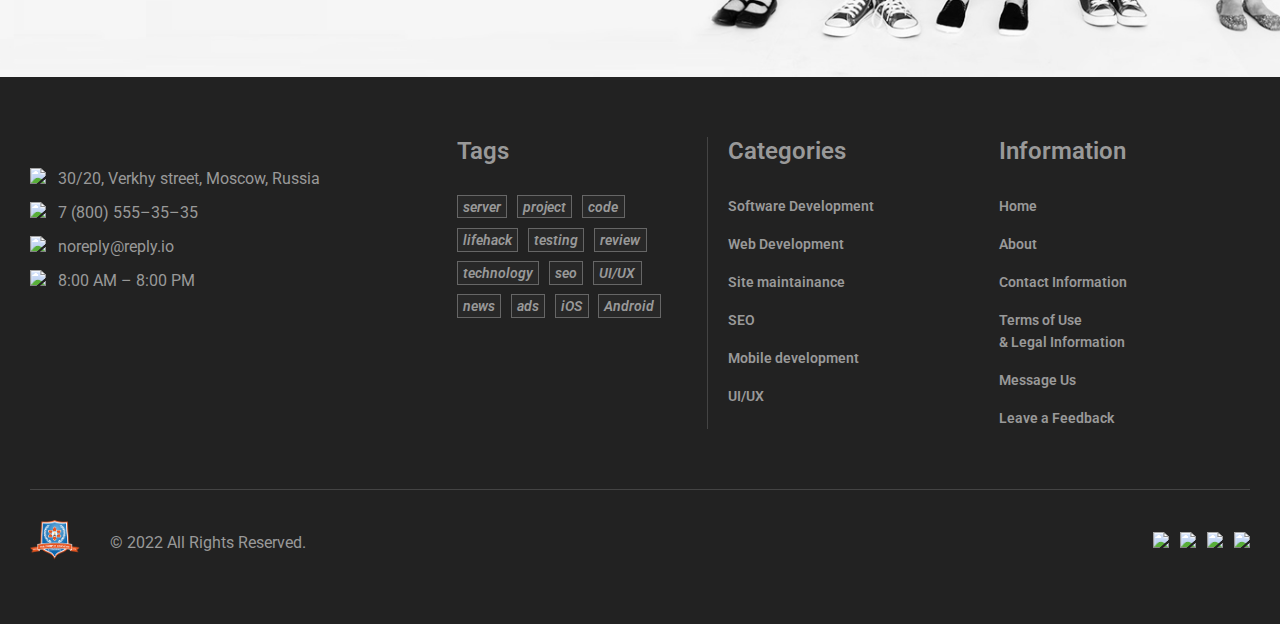
==== commit cc4dc6e0: "contact us page done" ====
--- a/index.html
+++ b/index.html
@@ -8,7 +8,7 @@
     <link rel="preconnect" href="https://fonts.googleapis.com">
     <link rel="preconnect" href="https://fonts.gstatic.com" crossorigin>
     <link href="https://fonts.googleapis.com/css2?family=Bad+Script&family=Barlow+Condensed:wght@300&family=Cookie&family=Courgette&family=Dancing+Script&family=Lobster+Two&family=Monoton&family=Montserrat+Alternates:wght@300&family=Poppins:wght@300&family=Roboto:wght@300&family=Waterfall&display=swap" rel="stylesheet">
-    <link rel="stylesheet" href="./assets/css/bootstrap.min.css">
+    <link href="https://cdn.jsdelivr.net/npm/bootstrap@5.2.0-beta1/dist/css/bootstrap.min.css" rel="stylesheet" integrity="sha384-0evHe/X+R7YkIZDRvuzKMRqM+OrBnVFBL6DOitfPri4tjfHxaWutUpFmBp4vmVor" crossorigin="anonymous">
     <!-- Animation -->
     <link rel="stylesheet" href="./assets/css/aos.css">
     <link rel="stylesheet" href="./assets/css/animate.min.css">
@@ -16,7 +16,10 @@
     <link rel="stylesheet" href="./assets/css/owl.carousel.min.css">
     <link rel="stylesheet" href="./assets/css/owl.theme.default.min.css">
     <link rel="stylesheet" href="./assets/css/slick.css">
-    <link rel="stylesheet" href="./assets/css/swiper-bundle.min.css">
+    <link
+    rel="stylesheet" href="https://unpkg.com/swiper@8/swiper-bundle.min.css"/>
+    <link rel="stylesheet" href="https://cdnjs.cloudflare.com/ajax/libs/font-awesome/6.1.1/css/all.min.css" integrity="sha512-KfkfwYDsLkIlwQp6LFnl8zNdLGxu9YAA1QvwINks4PhcElQSvqcyVLLD9aMhXd13uQjoXtEKNosOWaZqXgel0g==" crossorigin="anonymous" referrerpolicy="no-referrer" />
+    <link rel="stylesheet" href="https://cdnjs.cloudflare.com/ajax/libs/magnific-popup.js/1.1.0/magnific-popup.css" />
     <!-- Custom -->
     <link rel="stylesheet" href="./assets/css/style.css">
     <link rel="stylesheet" href="./assets/css/responsive.css">
@@ -24,19 +27,21 @@
 <body>
 
    <div class="loader">
-      <span class="loader__ring"></span>
+      <div class="loader-icon">
+          <img src="/images/logo/CCALogo.png" alt="">
+      </div>
    </div>
 
    <div>
       <a id="button"></a>
    </div>
 
-   <!-- header start -->
+   <!-- Header start -->
    <header class="header">
-    <div class="container-fluid">
+    <div class="container-fluid px-lg-4 px-0">
        <div class="header-main">
           <div class="logo">
-             <a href="#"><img src="./images/logo/CCAlogo-light1.png" alt="" class="img-fluid"></a>
+             <a href="index.html"><img src="./images/logo/CCAlogo-light1.png" alt="" class="img-fluid"></a>
           </div>
           <div class="open-nav-menu">
              <span></span>
@@ -50,7 +55,7 @@
             </div>
             <ul class="menu">
                <li class="menu-item menu-item-has-children">
-                  <a href="#" data-toggle="sub-menu">Home</a>
+                  <a href="index.html" data-toggle="sub-menu">Home</a>
                   <!-- <ul class="sub-menu">
                       <li class="menu-item"><a href="#">Home 1</a></li>
                       <li class="menu-item"><a href="#">Home 2</a></li>
@@ -76,12 +81,12 @@
                </li>
             </ul>
 
-            <div class="d-flex align-items-center navelement-margin">
+            <div class="d-flex align-items-center navelement-margin display_res">
                <a href="contact.html"><button class="btn-style-yellow btn-margin">ENROLL</button></a>
                <a href="contact.html"><button class="btn-style-blue btn-margin">CONTACT</button></a>
             </div>
 
-            <div class="d-flex align-items-center">
+            <div class="d-flex align-items-center display_res">
                <button class="btn-social-style btn-margin"><i class="fab fa-facebook-f"></i></button>
                <button class="btn-social-style btn-margin"><i class="fab fa-twitter"></i></button>
                <button class="btn-social-style btn-margin"><i class="fab fa-linkedin-in"></i></button>
@@ -91,29 +96,512 @@
        </div>
     </div>
    </header>
-   <!-- header end -->
-
-   <!-- home section start -->
-   <section class="home-section">
+   <!-- Header end -->
+
+   <!-- Home section start -->
+   <section class="home-section d-flex align-items-center">
       <div class="container">
          <div class="row">
-            <div class="col-lg-12">
-
+            <div class="col-lg-6 col-md-7 col-12">
+                <div class="hero_text_bg">
+                    <div>
+                        <h1 id="first-default"><p id="first-words"></p></h1>
+                        <p>Lorem ipsum dolor, sit amet consectetur adipisicing elit. Molestias quasi deserunt odio dolore quos ipsa.</p>
+                        <a href="contact.html"><button class="btn-style-yellow p-3">FIND COURSES</button></a>
+                    </div>
+                </div>
             </div>
          </div>
       </div>
    </section>
-   <!-- home section end -->
-
-
-
-
-
-
-
-
-   <!-- home section start -->
-   <div class="separator"></div>
+   <!-- Home section end -->
+
+   <!-- Features section Start-->
+    <section class="features_section">
+        <div class="container">
+            <div class="row">
+                <div class="col-lg-9 col-md-9 col-12">
+                    <div class="row">
+                        <div class="col-lg-3 col-md-6 col-12">
+                            <div class="card_box">
+                                <i class="fa-solid fa-user-group fa-3x"></i>
+                                <h3>Community</h3>
+                                <p>Built community to learn.</p>
+                            </div>
+                        </div>
+                        <div class="col-lg-3 col-md-6 col-12">
+                            <div class="card_box">
+                                <i class="fa-solid fa-book fa-3x"></i>
+                                <h3>Academics</h3>
+                                <p>Built community to learn.</p>
+                            </div>
+                        </div>
+                        <div class="col-lg-3 col-md-6 col-12">
+                            <div class="card_box">
+                                <i class="fa-solid fa-bell fa-3x"></i>
+                                <h3>Admission</h3>
+                                <p>Built community to learn.</p>
+                            </div>
+                        </div>
+                        <div class="col-lg-3 col-md-6 col-12">
+                            <div class="card_box">
+                                <i class="fa-solid fa-heart fa-3x"></i>
+                                <h3>Activities</h3>
+                                <p>Built community to learn.</p>
+                            </div>
+                        </div>
+                    </div>
+                </div>
+                <div class="col-lg-3 col-md-3 col-12 d-flex align-items-center justify-content-center">
+                    <div class="box_text">
+                        <p>YOU ARE WELCOME</p>
+                        <h2>Discover our Top School Child Benefits</h2>
+                    </div>
+                </div>
+            </div>
+        </div>
+    </section>
+    <!-- Features section End-->
+
+    <!-- About us section -->
+    <div class="separator"></div>
+    <section class="about_section">
+        <div class="container">
+            <div class="row">
+                <div class="col-lg-4 col-md-12 box_text ">
+                    <h2>Welcome</h2>
+                    <p>When you look at schools, ask about the kinds of studies that they offer. Some high schools are academic, aimed at teaching children plan.</p>
+                    <ul>
+                        <li> <i class="fa-solid fa-circle"></i> International reputation</li>
+                        <li> <i class="fa-solid fa-circle"></i> Prepares future leaders</li>
+                        <li> <i class="fa-solid fa-circle"></i> Moral and spiritual compass</li>
+                        <li> <i class="fa-solid fa-circle"></i> Curriculum and instruction</li>
+                    </ul>
+                    <a href="contact.html"><button class="btn-style-blue p-3 d-flex align-items-center" style="font-size: 18px;">FIND COURSES <i class="fa-solid fa-caret-right fa-2x px-2"></i></button></a>
+
+                </div>
+                <div class="col-lg-4 col-md-12">
+                    <div class="video_popup_bg">
+                        <div class="wh-video-popup">
+                            <div></div>
+                            <div class="overlay">
+                                <a class="popup-youtube d-flex align-items-center justify-content-center" href="https://www.youtube.com/watch?v=pBFQdxA-apI">
+                                    <span class="play"><span class="inner"><i class="fa fa-play fa-2x"></i></span></span>
+                                </a>
+                                <h2>Sneak peek to School</h2>
+                                <p>When you look at  schools, ask about the kinds of studies.</p>
+                            </div>
+                        </div>
+                    </div>
+                </div>
+                <div class="col-lg-4 col-md-12 box_text ">
+                    <p style="font-weight: 600;"><span class="drop-cap"><span class="drop_cap_letter">A</span></span>re you look at schools, ask about the kinds of studies that they offer. Some high schools are academic, aimed at teaching children who plan to attend college.</p>
+                    <p>If you are a newbie to managing a WordPress website, then congratulations! You are here at the right track with  us because we are going to introduce you. You are here at the right track with  us because we are going to introduce you.One of the most basic.</p>
+                </div>
+            </div>
+        </div>
+    </section>
+
+
+    <!-- counter us section -->
+    <div class="separator"></div>
+    <section>
+        <div class="counter_section">
+            <div class="container">
+                <div class="row">
+                    <div class="col-lg-8 col-md-8 col-12 box_text">
+                        <p>UPCOMING EDUCATION NEWS</p>
+                        <h2>
+                            Discover our Top School<br>
+                            Certified Created News
+                        </h2>
+                    </div>
+                    <div class="col-lg-4 col-md-4 col-12">
+                        
+                    </div>
+                </div>
+            </div>
+        </div>
+        <div>
+            <div class="container">
+                <div class="row">
+                    <div class="col-lg-8 col-md-8 col-12">
+                        <div class="row mt-5">
+                            <div class="col-4">
+                                <img src="./images/about/4H1A2769.jpg" alt="">
+                            </div>
+                            <div class="col-8 d-flex align-items-center">
+                                <div class="data ">
+                                    <div class="meta-data">
+                                        <span class="author">
+                                            <a href="#">
+                                                <i class="fa-solid fa-caret-right"></i> aislin </a>
+                                        </span>
+                                        <span class="date">
+                                            <i class="fa-solid fa-caret-right"></i> January 24 2020 </span>
+                                    </div>
+                                    <h4>
+                                        <a title="Scholastic Awards Honor" href="#">
+                                            Scholastic Awards Honor </a>
+                                    </h4>
+                                    <div class="content">
+                                        On the river, on East 83rd Street, we will be here. Educating girls who are undaunted in their… </div>
+                            
+                                    <hr>                          
+                                    <div class="categories-links">
+                                        <span>Posted in :</span> <a href="http://ed.aislinthemes.com/classes/category/lunch/"
+                                            rel="category tag">Lunch</a>
+                                    </div>
+                                </div>
+                            </div>
+                        </div>
+                        <div class="row mt-5">
+                            <div class="col-4">
+                                <img src="./images/about/teacher-holding-tablet-in-school-class-over-PGZJMCW.jpg" alt="">
+                            </div>
+                            <div class="col-8 d-flex align-items-center">
+                                <div class="data ">
+                                    <div class="meta-data">
+                                        <span class="author">
+                                            <a href="#">
+                                                <i class="fa-solid fa-caret-right"></i> aislin </a>
+                                        </span>
+                                        <span class="date">
+                                            <i class="fa-solid fa-caret-right"></i> January 24 2020 </span>
+                                    </div>
+                                    <h4>
+                                        <a title="Scholastic Awards Honor" href="#">
+                                            Scholastic Awards Honor </a>
+                                    </h4>
+                                    <div class="content">
+                                        On the river, on East 83rd Street, we will be here. Educating girls who are undaunted in their… </div>
+                            
+                                    <hr>                          
+                                    <div class="categories-links">
+                                        <span>Posted in :</span> <a href="http://ed.aislinthemes.com/classes/category/lunch/"
+                                            rel="category tag">Lunch</a>
+                                    </div>
+                                </div>
+                            </div>
+                        </div>
+                        <div class="row mt-5">
+                            <div class="col-4">
+                                <img src="./images/about/01-1.png" alt="">
+                            </div>
+                            <div class="col-8 d-flex align-items-center">
+                                <div class="data ">
+                                    <div class="meta-data">
+                                        <span class="author">
+                                            <a href="#">
+                                                <i class="fa-solid fa-caret-right"></i> aislin </a>
+                                        </span>
+                                        <span class="date">
+                                            <i class="fa-solid fa-caret-right"></i> January 24 2020 </span>
+                                    </div>
+                                    <h4>
+                                        <a title="Scholastic Awards Honor" href="#">
+                                            Scholastic Awards Honor </a>
+                                    </h4>
+                                    <div class="content">
+                                        On the river, on East 83rd Street, we will be here. Educating girls who are undaunted in their… </div>
+                            
+                                    <hr>                          
+                                    <div class="categories-links">
+                                        <span>Posted in :</span> <a href="http://ed.aislinthemes.com/classes/category/lunch/"
+                                            rel="category tag">Lunch</a>
+                                    </div>
+                                </div>
+                            </div>
+                        </div>
+                    </div>
+                    <div class="col-lg-4 col-md-4 col-12 counter_bg mt-top-minus-100">
+                        <div class="underline">
+                            <p class="text-align">FUN FACTS ABOUT ED</p>
+                        </div>
+                        <ul id="counter">
+                            <li>
+                              <span class="count percent" data-count="75">
+                                0
+                              </span>
+                              <div class="counter_text">
+                                  <h6>STUDENTS</h6>
+                                  <p>students receiving financial aid</p>
+                              </div>
+                            </li>
+                            <li>
+                                <span class="count percent" data-count="90">
+                                  0
+                                </span>
+                                <div class="counter_text">
+                                    <h6>STUDENTS</h6>
+                                    <p>students receiving financial aid</p>
+                                </div>
+                            </li>
+                            <li>
+                                <span class="count percent" data-count="100">
+                                  0
+                                </span>
+                                <div class="counter_text">
+                                    <h6>STUDENTS</h6>
+                                    <p>students receiving financial aid</p>
+                                </div>
+                            </li>
+                            <li>
+                                <span class="count percent" data-count="50">
+                                  0
+                                </span>
+                                <div class="counter_text">
+                                    <h6>STUDENTS</h6>
+                                    <p>students receiving financial aid</p>
+                                </div>
+                            </li>
+                        </ul>
+                    </div>
+                </div>
+            </div>
+        </div>
+    </section>
+
+    <!-- contact us section -->
+    <div class="separator"></div>
+    <section class="contact_us_section">
+        <div class="container">
+            <div class="row">
+                <div class="col-lg-6 col-md-6 col-12 contact_form_bg">
+                    <h2 class="form_heading" style="color: var(--primaryColor);">Online Registration</h2>
+
+                    <form method="post" class="">
+                        <p><label class="label"> Student Name<br>
+                            <span class=""><input type="text" name="your-name" value="" size="40" class="form_ctrl" aria-required="true" aria-invalid="false"></span> </label></p>
+                        <p><label class="label"> Your Email<br>
+                            <span class=""><input type="email" name="your-email" value="" size="40" class="form_ctrl" aria-required="true" aria-invalid="false"></span> </label></p>
+                        <p><label class="label"> Preferred Phone Number<br>
+                            <span class=""><input type="text" name="your-phone" value="" size="40" class="form_ctrl" aria-required="true" aria-invalid="false"></span> </label></p>
+                        <p><button class="submit_btn" style="width:100%">Send</button></p>
+                        <div class="" aria-hidden="true"></div>
+                    </form>
+                </div>
+                <div class="col-lg-6 col-md-6 col-12 our_event_bg">
+                    <h2 class="form_heading"  style="color: var(--white); margin-bottom: 20px;">Our Events</h2>
+                    <div class="our_event">
+                        <ul>
+                            <li class="event">
+                                <div class="row">
+                                    <div class="col-2">
+                                        <img src="./images/011.jpg" alt="" class="event_img">
+                                    </div>
+                                    <div class="col-10 d-flex align-items-center">
+                                        <div class="data p-0">
+                                            <div class="meta-data">
+                                                <span class="date text-white">
+                                                    <i class="fa-solid fa-caret-right"></i> AUG 21 2022 
+                                                </span>
+                                                <span class="date text-white">
+                                                    <i class="fa-solid fa-caret-right"></i> 12:00 AM - 11:59 PM
+                                                </span>
+                                            </div>
+                                            <h4 class="text_color_white">
+                                                <a title="Scholastic Awards Honor" href="#">
+                                                    Our Curriculum how to build a complete 
+                                                </a>
+                                            </h4>
+                                        </div>
+                                    </div>
+                                </div>
+                            </li>
+                            <li class="event">
+                                <div class="row">
+                                    <div class="col-2">
+                                        <img src="./images/012.jpg" alt="" class="event_img">
+                                    </div>
+                                    <div class="col-10 d-flex align-items-center">
+                                        <div class="data p-0">
+                                            <div class="meta-data">
+                                                <span class="date text-white">
+                                                    <i class="fa-solid fa-caret-right"></i> AUG 21 2022 
+                                                </span>
+                                                <span class="date text-white">
+                                                    <i class="fa-solid fa-caret-right"></i> 12:00 AM - 11:59 PM
+                                                </span>
+                                            </div>
+                                            <h4 class="text_color_white">
+                                                <a title="Scholastic Awards Honor" href="#">
+                                                    Our Curriculum how to build a complete 
+                                                </a>
+                                            </h4>
+                                        </div>
+                                    </div>
+                                </div>
+                            </li>
+                            <li class="event">
+                                <div class="row">
+                                    <div class="col-2">
+                                        <img src="./images/013.jpg" alt="" class="event_img">
+                                    </div>
+                                    <div class="col-10 d-flex align-items-center">
+                                        <div class="data p-0">
+                                            <div class="meta-data">
+                                                <span class="date text-white">
+                                                    <i class="fa-solid fa-caret-right"></i> AUG 21 2022 
+                                                </span>
+                                                <span class="date text-white">
+                                                    <i class="fa-solid fa-caret-right"></i> 12:00 AM - 11:59 PM
+                                                </span>
+                                            </div>
+                                            <h4 class="text_color_white">
+                                                <a title="Scholastic Awards Honor" href="#">
+                                                    Our Curriculum how to build a complete 
+                                                </a>
+                                            </h4>
+                                        </div>
+                                    </div>
+                                </div>
+                            </li>
+                        </ul>
+                    </div>
+                </div>
+            </div>
+        </div>
+    </section>
+
+
+    <!-- Students experience section Start-->
+    <div class="separator"></div>
+    <section class="students_experience_section">
+        <div class="container">
+            <div class="row">
+                <div class="col-lg-6 col-md-6 col-12">
+                    <div class="box_text">
+                        <p style="color: var(--secondaryColor);">PRE K THROUGH 12 COLLEGE</p>
+                        <h2 class="text-white mb-4">Why Ed Academics is best Solution for Education</h2>
+                    </div>
+                </div>
+                <div class="col-lg-6 col-md-6 col-12 d-flex align-items-center">
+                    <p class="students_experience_section_text">Our vertical solutions expertise allows your business to streamline workflow, and increase productivity. No matter the business, has you covered with industry compliant solutions, customized to your company’s specific needs, specific needs.</p>
+                </div>
+            </div>
+        </div>
+    </section>
+    <section class="students_experience_section">
+        <div class="container">
+            <div class="row">
+                <div class="col-lg-2 col-md-4 col-12">
+                    <div class="card_box_students_inner">
+                        <div class="my-4 card_box_students_inner_icon">
+                            <i class="fa-solid fa-square-root-variable fa-3x"></i>
+                        </div>
+                        <h5>Math</h5>
+                        <p>Ability communicate effectively.</p>
+                    </div>
+                </div>
+                <div class="col-lg-2 col-md-4 col-12">
+                    <div class="card_box_students_inner">
+                        <div class="my-4 card_box_students_inner_icon">
+                            <i class="fa-solid fa-user-doctor fa-3x"></i>
+                        </div>
+                        <h5>Healthcare</h5>
+                        <p>Click edit button to change pulvinar.</p>
+                    </div>
+                </div>
+                <div class="col-lg-2 col-md-4 col-12">
+                    <div class="card_box_students_inner">
+                        <div class="my-4 card_box_students_inner_icon">
+                            <i class="fa-solid fa-person-swimming fa-3x"></i>
+                        </div>
+                        <h5>Athletics</h5>
+                        <p>Click edit button to change pulvinar.</p>
+                    </div>
+                </div>
+                <div class="col-lg-2 col-md-4 col-12">
+                    <div class="card_box_students_inner">
+                        <div class="my-4 card_box_students_inner_icon">
+                            <i class="fa-solid fa-user-clock fa-3x"></i>
+                        </div>
+                        <h5>Service</h5>
+                        <p>Click edit button to change pulvinar.</p>
+                    </div>
+                </div>
+                <div class="col-lg-2 col-md-4 col-12">
+                    <div class="card_box_students_inner">
+                        <div class="my-4 card_box_students_inner_icon">
+                            <i class="fa-solid fa-book fa-3x"></i>
+                        </div>
+                        <h5>Writting</h5>
+                        <p>Click edit button to change pulvinar.</p>
+                    </div>
+                </div>
+                <div class="col-lg-2 col-md-4 col-12">
+                    <div class="card_box_students_inner">
+                        <div class="my-4 card_box_students_inner_icon">
+                            <i class="fa-solid fa-atom fa-3x"></i>
+                        </div>
+                        <h5>Science</h5>
+                        <p>Click edit button to change pulvinar.</p>
+                    </div>
+                </div>
+            </div>
+        </div>
+    </section>
+    <section class="students_experience_section">
+        <div class="box_text text-center">
+            <p style="color: var(--secondaryColor);">YOU ARE WELCOME</p>
+            <h2 class="text-white mb-4">Discover our Top School Child Benefits</h2>
+        </div>
+        <div class="container">
+            <div class="row">
+                <div class="col-lg-4 col-md-6 col-12">
+                    <div class="testimonial">
+                        <p>“At this School, our mission is to balance a rigorous comprehensive college preparatory curriculum with healthy social and emotional development.”</p>
+                        <img src="/images/profile-1.jpg" alt="" class="testimonial_img">
+                        <p class="m-0">Diane Rosenberg</p>
+                        <p class="m-0">Student</p>
+                    </div>
+                </div>
+                <div class="col-lg-4 col-md-6 col-12">
+                    <div class="testimonial">
+                        <p>“At this School, our mission is to balance a rigorous comprehensive college preparatory curriculum with healthy social and emotional development.”</p>
+                        <img src="/images/profile-2.jpg" alt="" class="testimonial_img">
+                        <p class="m-0">Diane Rosenberg</p>
+                        <p class="m-0">Student</p>
+                    </div>
+                </div>
+                <div class="col-lg-4 col-md-6 col-12">
+                    <div class="testimonial">
+                        <p>“At this School, our mission is to balance a rigorous comprehensive college preparatory curriculum with healthy social and emotional development.”</p>
+                        <img src="/images/profile-3.jpg" alt="" class="testimonial_img">
+                        <p class="m-0">Diane Rosenberg</p>
+                        <p class="m-0">Student</p>
+                    </div>
+                </div>
+            </div>
+        </div>
+    </section>
+    <!-- Students experience section End-->
+
+
+    <!-- Footer uper section -->
+    <div class="separator"></div>
+    <section class="Footer_uper_section">
+        <div class="container">
+            <div class="row">
+                <div class="col-lg-6 col-md-6 col-12 Footer_uper_section_text">
+                    <h2>Rolling admissions<br>now open</h2>
+                    <p>Get in touch with us to discuss it:</p>
+                    <button class="submit_btn_yellow" style="width:60%"> <i class="fa-solid fa-phone" style="margin-right: 25px;"></i> +32 123 456 789​</button>
+                </div>
+                <div class="col-lg-6 col-md-6 col-12">
+
+                </div>
+            </div>
+        </div>
+    </section>
+
+
+
+
+
+
+   <!-- Footer section start -->
    <footer id="footer-4-cols" class="site-footer">
        <div class="container">
            <div id="footer-grid">
@@ -185,15 +673,16 @@
            </div>
        </div>
    </footer>
-   <!-- home section end -->
+   <!-- Footer section end -->
 
 
 
 
 
     <script src="./assets/js/jquery-3.6.0.min.js"></script>
-    <script src="./assets/js/bootstrap.bundle.min.js"></script>
-    <script src="https://kit.fontawesome.com/c9973c72b2.js" crossorigin="anonymous"></script>
+    <script src="https://cdn.jsdelivr.net/npm/@popperjs/core@2.11.5/dist/umd/popper.min.js" integrity="sha384-Xe+8cL9oJa6tN/veChSP7q+mnSPaj5Bcu9mPX5F5xIGE0DVittaqT5lorf0EI7Vk" crossorigin="anonymous"></script>
+    <script src="https://cdn.jsdelivr.net/npm/bootstrap@5.2.0-beta1/dist/js/bootstrap.min.js" integrity="sha384-kjU+l4N0Yf4ZOJErLsIcvOU2qSb74wXpOhqTvwVx3OElZRweTnQ6d31fXEoRD1Jy" crossorigin="anonymous"></script>
+    <script src="https://cdnjs.cloudflare.com/ajax/libs/font-awesome/6.1.1/js/all.min.js" integrity="sha512-6PM0qYu5KExuNcKt5bURAoT6KCThUmHRewN3zUFNaoI6Di7XJPTMoT6K0nsagZKk2OB4L7E3q1uQKHNHd4stIQ==" crossorigin="anonymous" referrerpolicy="no-referrer"></script>
     <script src="./assets/js/isotope.pkgd.js"></script>
     <!-- Animation -->
     <script src="./assets/js/aos.js"></script>
@@ -201,7 +690,8 @@
     <!-- slider  -->
     <script src="./assets/js/owl.carousel.min.js"></script>
     <script src="./assets/js/slick.min.js"></script>
-    <script src="./assets/js/swiper-bundle.min.js"></script>
+    <script src="https://cdnjs.cloudflare.com/ajax/libs/magnific-popup.js/1.1.0/jquery.magnific-popup.js"></script>
+    <script src="https://unpkg.com/swiper@8/swiper-bundle.min.js"></script>
     <!-- Custom -->
     <script src="./assets/js/header-menu.js"></script>
     <script src="./assets/js/script.js"></script>
@@ -210,5 +700,7 @@
         // AOS.init();
         // new WOW().init();
     </script>
+
+
 </body>
 </html>--- a/assets/css/style.css
+++ b/assets/css/style.css
@@ -42,8 +42,8 @@
 h5,
 h6 {
   font-family: var(--textFont);
-  font-weight: 100;
-}
+}
+
 p {
   font-family: var(--textFont);
   font-size: 16px;
@@ -87,28 +87,16 @@
 	transition: all 0.5s;
 	z-index: 999;
   }
-  .loader__ring {
-	display: flex;
-	align-items: center;
-	justify-content: center;
-	position: relative;
-	height: 45px;
-	width: 45px;
-	border: 5px solid #edecee;
-	border-radius: 50%;
-  }
-  .loader__ring::after {
-	content: "";
-	position: absolute;
-	height: 100%;
-	width: 100%;
-	border-radius: 50%;
-	border: 5px solid var(--secondaryColor);
-	border-top-color: transparent;
-	box-sizing: content-box;
-	-webkit-animation: rotate 1.5s linear infinite;
-			animation: rotate 1.5s linear infinite;
-  }
+  .loader .loader-icon {
+    position: absolute;
+    top: 50%;
+    left: 50%;
+    transform: translate(-50%, -50%);
+    width: 80px;
+}
+.loader .loader-icon img {
+    animation: rotate alternate 900ms infinite;
+}
   
   @-webkit-keyframes rotate {
 	100% {
@@ -197,19 +185,6 @@
 	color: var(--btnIconColor);
 }
 
-
-
-
-
-
-
-
-
-
-
-
-
-
 /* ======================================== 
                 Header section Start
 ======================================== */
@@ -411,20 +386,460 @@
 	transition: all 0.3s ease;
 }
 
-/*home section*/
+/* ======================================== 
+                Hero section Start
+======================================== */
 .home-section{
 	width: 100%;
 	display: block;
-	min-height: 100vh;
+	min-height: 90vh;
 	background-image: url('/images/banner/home.jpg');
 	background-repeat: no-repeat;
 	background-position: center top;
 	background-size: cover;
 }
 
-
-/* responsive */
-
+.hero_text_bg{
+	background-color: rgba(255,255,255,0.7);
+	padding: 40px;
+	border-radius: 3px;
+	display: flex;
+	align-items: center;
+	height: 350px;
+}
+.hero_text_bg h1{
+	font-weight: 700;
+}
+.hero_text_bg p{
+	color: #6c83a2;
+}
+#first-default p{
+	font-size: 3rem;
+	font-weight: 700;
+	color: rgb(49, 49, 49)
+}
+#first-words{
+	display: inline-block;
+	border-right: 0.08em solid #f4bd04;
+	position: relative;
+	line-height: 1.2;
+	top: 0;
+	left: 0;
+}
+
+
+/* ======================================== 
+                Features section Start
+======================================== */
+.features_section{
+	background-color: var(--secondaryColor);
+}
+.card_box{
+	margin: 50px 0px;
+	padding: 20px;
+	text-align: center;
+	border-radius: 5px;
+    border-color: rgba(149, 170, 226, 0.6);
+	box-shadow: rgba(0, 0, 0, 0.35) 0px 5px 15px;
+}
+.card_box svg {
+	margin: 20px;
+	color: var(--white);
+}
+.card_box h3 {
+	font-weight: 700;
+	color: rgb(54 54 54);
+	margin-bottom: 15px;
+	font-size: 24px;
+}
+.card_box p{
+	font-family: "Montserrat", Sans-serif;
+    font-size: 16px;
+    font-weight: 700;
+    line-height: 22px;
+    color: rgb(74 74 74);
+}
+.box_text p{
+	color: #fff;
+	font-weight: 600;
+}
+.box_text h2{
+    color: rgb(54 54 54);
+    font-weight: 800;
+    font-size: 2.4rem;
+    line-height: 1.3;
+    letter-spacing: 0.5px;
+}
+.box_text h4{
+    color: rgb(54 54 54);
+    font-weight: 800;
+    font-size: 1.6rem;
+    line-height: 1.3;
+	margin-bottom: 20px;
+    letter-spacing: 0.5px;
+
+}
+
+/* ======================================== 
+                About Us section Start
+======================================== */
+.about_section p {
+	line-height: 36px;
+	color: #6c83a2;
+	font-size: 18px;
+	font-weight: normal;
+}
+.drop-cap{
+	margin-right: 25px;
+	color: var(--secondaryColor);
+    border-color: var(--secondaryColor);
+	float: left;
+    text-align: center;
+    line-height: 1;
+    font-size: 50px;
+}
+.drop_cap_letter{
+    font-family: "Archivo Black", Sans-serif;
+    font-size: 64px;
+    font-weight: 900;
+	display: inline-block;
+}
+.about_section ul{
+	padding: 0px;
+}
+.about_section ul li{
+	line-height: 40px;
+	color: #6c83a2;
+	font-size: 18px;
+	list-style: none;
+}
+.about_section ul li svg{
+	font-size: 14px;
+	padding-right: 10px;
+}
+.video_popup_bg{
+	margin: 0px 20px 0px 20px;
+	background-image: url('/images/about/1577-smaller.jpg');
+	background-repeat: no-repeat;
+    background-size: cover;
+}
+.wh-video-popup{
+	display: grid;
+    grid-auto-rows: 1fr;
+}
+.wh-video-popup .overlay{
+	background-color: rgba(0, 0, 0, 0.66);
+	background: rgba(0, 0, 0, 0.66);
+    padding: 20px 40px 0px;
+    text-align: center;
+}
+.overlay h2{
+	color: var(--white);
+	font-size: 1.9rem;
+	margin-top: 15px;
+}
+.overlay p{
+	color: var(--white);
+	line-height: 24px;
+	font-size: 16px;
+}
+.play{
+    background-color: rgba(255,255,255,0.6);
+    padding: 30px;
+    width: 95px;
+    border-radius: 100px;
+}
+/* ======================================== 
+                counter section Start
+======================================== */
+.mt-top-minus-100{
+	margin-top: -150px;
+}
+.counter_section{
+	background-color: var(--secondaryColor);
+	padding: 75px 0px 45px 0px;
+}
+.counter_bg{
+	background-color: var(--white);
+	text-align: center;
+	border-top: 10px solid var(--primaryColor);
+}
+.counter_bg ul{
+	padding: 0px;
+}
+.underline p{
+	margin-top: 75px;
+	position: relative;
+	margin-bottom: 30px;
+	font-weight: 600;
+	font-size: 14px;
+	color: var(--btnBgYellow);
+}
+.underline p::after{
+	content: "";
+	position: absolute;
+	top: 40px;
+	right: 45%;
+	width: 40px;
+	border: 2px solid var(--btnBgBlue);
+}
+
+#counter li {
+	flex: 1;
+	text-align: center;
+	font-size: 50px;
+	list-style: none;
+	font-weight: 800;
+}
+#counter span.percent:after {
+	content: "%";
+	display: inline-block;
+}
+.data {
+    width: 100%;
+    padding: 0 35px;
+    border: 0;
+    margin-top: -9px;
+}
+.data h4{
+	margin-bottom: 0;
+}
+.meta-data {
+    margin-bottom: 0;
+    line-height: 17px;
+}
+.meta-data span {
+    position: relative;
+    margin-right: 9px;
+    text-transform: uppercase;
+    font-size: 11px;
+    font-weight: 700;
+    color: rgba(0, 0, 0, 0.5);
+}
+.author a{
+	font-size: 14px;
+	font-weight: 600;
+}
+.content {
+    font-size: 15px;
+    line-height: 23px;
+    margin-bottom: 15px;
+}
+.data hr {
+    border-top-color: #2690b1;
+}
+.data hr {
+    width: 30px;
+    border-top: 4px solid #e6be1e;
+    margin-bottom: 15px;
+}
+.data h4 a{
+	font-size: 15px;
+	color: rgb(49,49,49);
+	font-weight: 600;
+	text-transform: uppercase;
+}
+.content{
+	color: var(--btnIconColor);
+	line-height: 24px;
+    font-size: 14px;
+    font-weight: normal;
+}
+.categories-links span,a{
+	font-size: 14px !important;
+	font-weight: 600;
+}
+.counter_text h6{
+	color: var(--btnIconColor);
+	font-size: 12px;
+	font-weight: 600;
+}
+.counter_text p{
+    font-family: "Montserrat", Sans-serif;
+    font-size: 16px;
+    font-weight: 400;
+    line-height: 26px;
+	margin: 0px auto 28px;
+	width: 160px;
+	color: var(--btnIconColor);
+}
+
+/* ======================================== 
+                contact section Start
+======================================== */
+.contact_us_section{
+	background-image: url("/images/Untitled-2.png");
+	background-repeat: no-repeat;
+	background-position: center center;
+	background-size: cover;
+}
+.contact_form_bg{
+	background-color: #f7f6f9;
+	padding: 65px 75px 55px 75px;
+}
+.our_event_bg{
+	background-color: var(--secondaryColor);
+	padding: 65px 75px 55px 75px;
+}
+.form_heading{
+	font-size: 2.5rem;
+	font-weight: 800;
+}
+form{
+	margin: 0px 70px 0px 0px;
+}
+form .label{
+	width: 100%;
+	font-size: 18px;
+	margin-bottom: 5px;
+	line-height: 40px;
+	color: #9eb5be;
+}
+.form_ctrl{
+	width: 100%;
+	padding: 10px;
+	height: 52px;
+	border: 2px solid #bdc3d2;
+	outline: none;
+}
+.submit_btn{
+	background-color: var(--primaryColor);
+    border-radius: 0px;
+    font-size: 13px;
+    font-weight: 800;
+    line-height: 14px;
+	border: none;
+    color: #fff;
+    padding: 21px 35px 21px 35px;
+    text-transform: uppercase;
+    letter-spacing: 1.5px;
+    text-align: center;
+}
+.submit_btn_yellow{
+    border-radius: 0px;
+    font-size: 18px;
+    font-weight: 600;
+    line-height: 14px;
+	border: 2px solid var(--btnBgYellow);
+    color: var(--btnBgYellow);
+    padding: 21px 35px 21px 35px;
+    text-transform: uppercase;
+    text-align: center;
+	transition: 0.5s ease all;
+}
+.submit_btn_yellow:hover{
+	background-color: var(--btnBgYellow);
+	color: var(--white);
+}
+.event_img{
+	width: 100px;
+}
+.our_event ul{
+	padding: 0px;
+}
+.our_event ul li{
+	list-style: none;	
+	background-color: var(--btnIconColor);
+	padding: 30px;
+	margin-bottom: 10px;
+	transition: 0.5s ease all;
+}
+.our_event ul li:hover{
+	background-color: #5b7396
+}
+
+.text_color_white a{
+	color: var(--white) !important;
+}
+
+
+/* ======================================== 
+                students experience Section
+======================================== */
+.students_experience_section{
+	background-color: var(--primaryColor);
+	padding: 100px 0px 0px;
+}
+.students_experience_section_text{
+	color: rgb(146 199 223);
+    font-weight: 500;
+    line-height: 36px;
+}
+.testimonial{
+	padding: 50px;
+	text-align: center;
+	box-shadow: rgba(99, 99, 99, 0.2) 0px 2px 8px 0px;
+	border-radius: 5px;
+	background-color: #fff;
+	margin-bottom: -100px;
+}
+
+.testimonial p{
+	font-size: 18px;
+    letter-spacing: 1px;
+	line-height: 28px;
+	margin-bottom: 20px;
+	font-weight: 300;
+	color: var(--btnIconColor);
+}
+.testimonial_img{
+	width: 60px;
+	height: 60px;
+	object-fit: cover;
+	border-radius: 50%;
+	margin-bottom: 20px;
+}
+
+.card_box_students{
+	display: flex;
+	flex-wrap: wrap;
+	justify-content: space-evenly;
+}
+.card_box_students_inner{
+	padding: 15px 10px 15px 10px;
+	border: 2px solid rgb(115, 164, 204);
+	border-radius: 5px;
+	text-align: center;
+}
+.card_box_students_inner_icon{
+	color: var(--secondaryColor);
+}
+.card_box_students_inner h5{
+	font-weight: 800;
+	color: #fff;
+}
+.card_box_students_inner p{
+	font-weight: 400;
+	width: 150px;
+	color: rgb(146 199 223);;
+}
+
+
+/* ======================================== 
+                Footer Upper Section
+======================================== */
+.Footer_uper_section{
+	background-image: url(/images/footer_upper_section_image.jpg);
+	background-repeat: no-repeat;
+    background-position: center center;
+    background-size: cover;
+	padding: 200px 0px 200px 0px;
+	margin-top: -100px;
+}
+.Footer_uper_section_text h2{
+	font-weight: 600;
+	font-size: 2.5rem;
+	color: var(--primaryColor);
+}
+.Footer_uper_section_text p{
+	padding: 15px 0px;
+	font-size: 18px;
+	color: var(--btnIconColor);
+}
+
+/* ======================================== 
+                Header responsive Start
+======================================== */
 @media(max-width: 991px){
 	.header .menu-overlay.active{
 	visibility: visible;
@@ -496,24 +911,6 @@
 		display: flex;
 	}
 }
-
-
-
-
-
-
-
-
-
-
-
-
-
-
-
-
-
-
 /* ======================================== 
                 Footer section Start
 ======================================== */
@@ -796,7 +1193,7 @@
     }
 
     footer#footer-4-cols div#copyright-information div#footer-logo img {
-        width: 30px;
+        width: 50px;
         text-align: center;
     }
 
@@ -837,4 +1234,116 @@
     footer#footer-4-cols div#copyright-information div#social-buttons {
         width: 100%;
     }
+}
+
+
+/* ======================================== 
+                Breadcam section Start
+======================================== */
+.breadcam_section{
+	background-image: url(/images/breadcam.jpg);
+	background-repeat: no-repeat;
+    background-size: cover;
+    background-position: center center;
+	height: 40vh;
+}
+h1.page-title {
+    line-height: 54px;
+    font-weight: 900;
+    font-style: normal;
+    color: #ffffff;
+    font-size: 44px;
+}
+.page-title {
+    background: #f4bd0485;
+    padding: 30px 35px;
+    display: inline-block;
+    min-width: 50%;
+}
+.page-title {
+    margin-top: 220px;
+    margin-right: 0;
+    margin-bottom: 10px;
+}
+.breadcam_link ul{
+	display: flex;
+	padding: 0px;
+	margin: 0px;
+}
+.breadcam_link ul li{
+	list-style: none;
+	margin-right: 20px;
+	padding: 40px 0px;
+}
+.breadcam_link ul li a{
+	color: var(--btnIconColor);
+	font-weight: 500;
+}
+.breadcam_link ul li:nth-child(2){
+	color: var(--btnIconColor);
+}
+
+/* ======================================== 
+                Contact section Start
+======================================== */
+.contact_box_bg{
+	background-color: #f0f0f2;
+	padding: 40px;
+}
+.contact_box{
+	text-align: center;
+	padding: 30px 20px;
+	box-shadow: rgba(99, 99, 99, 0.2) 0px 2px 8px 0px;
+	border-style: solid;
+    border-width: 15px 0px 0px 0px;
+    border-color: var(--btnBgYellow);
+	background-color: var(--white);
+	border-radius: 5px;
+}
+.contact_list_style ul{
+	padding: 0px;
+}
+.contact_list_style p{
+	color: var(--btnIconColor);
+	font-weight: 600;
+	letter-spacing: 1px;
+}
+.contact_list_style ul li{
+	list-style: none;
+	font-size: 15px;
+	line-height: 36px;
+	font-weight: 400;
+	color: var(--btnIconColor);
+}
+.contact_list_style ul li svg{
+	font-size: 10px;
+	margin-right: 10px;
+	color: var(--btnBgYellow);
+}
+.text_box_left p{
+	text-align: left;
+}
+.flex-direction-column{
+	padding: 0px !important;
+	width: 100px;
+    text-align: left;
+	display: flex;
+	flex-direction: column;
+}
+.flex-direction-column a{
+	font-size: 18px !important;
+}
+.text_area_ctrl{
+	height: 280px;
+	width: 100%;
+    padding: 10px;
+    border: 2px solid #bdc3d2;
+    outline: none;
+}
+.text_style{
+	font-weight: 300 !important;
+}
+.border_buttom{
+	padding: 10px 0px;
+	border-bottom: 1px solid #d3d3d3;
 }--- a/assets/css/responsive.css
+++ b/assets/css/responsive.css
@@ -7,15 +7,41 @@
 @media screen and (max-width : 1440px) {
     
 }
-@media screen and (max-width : 1299px) {
-    
+@media screen and (max-width : 1399px) {
+    .btn-social-style{
+        width: 35px;
+        padding: 5px 8px;
+    }
+    .btn-style-yellow{
+        padding: 8px 8px;
+        font-size: 14px;
+    }
+    .btn-style-blue{
+        padding: 8px 8px;
+        font-size: 14px;
+    }
+    #first-default p{
+        font-size: 2rem;
+        font-weight: 700;
+    }
 }
 @media screen and (max-width : 1199px) {
-    
+    .navelement-margin{
+        margin: 0px;
+    }
+    .display_res{
+        display: none !important;
+    }
+}
+@media screen and (max-width : 1099px) {
+    .navelement-margin{
+        margin: 0px;
+    }
 }
 @media screen and (max-width : 1024px) {
-    
+
 }
+
 @media screen and (max-width : 899px) {
     
 }
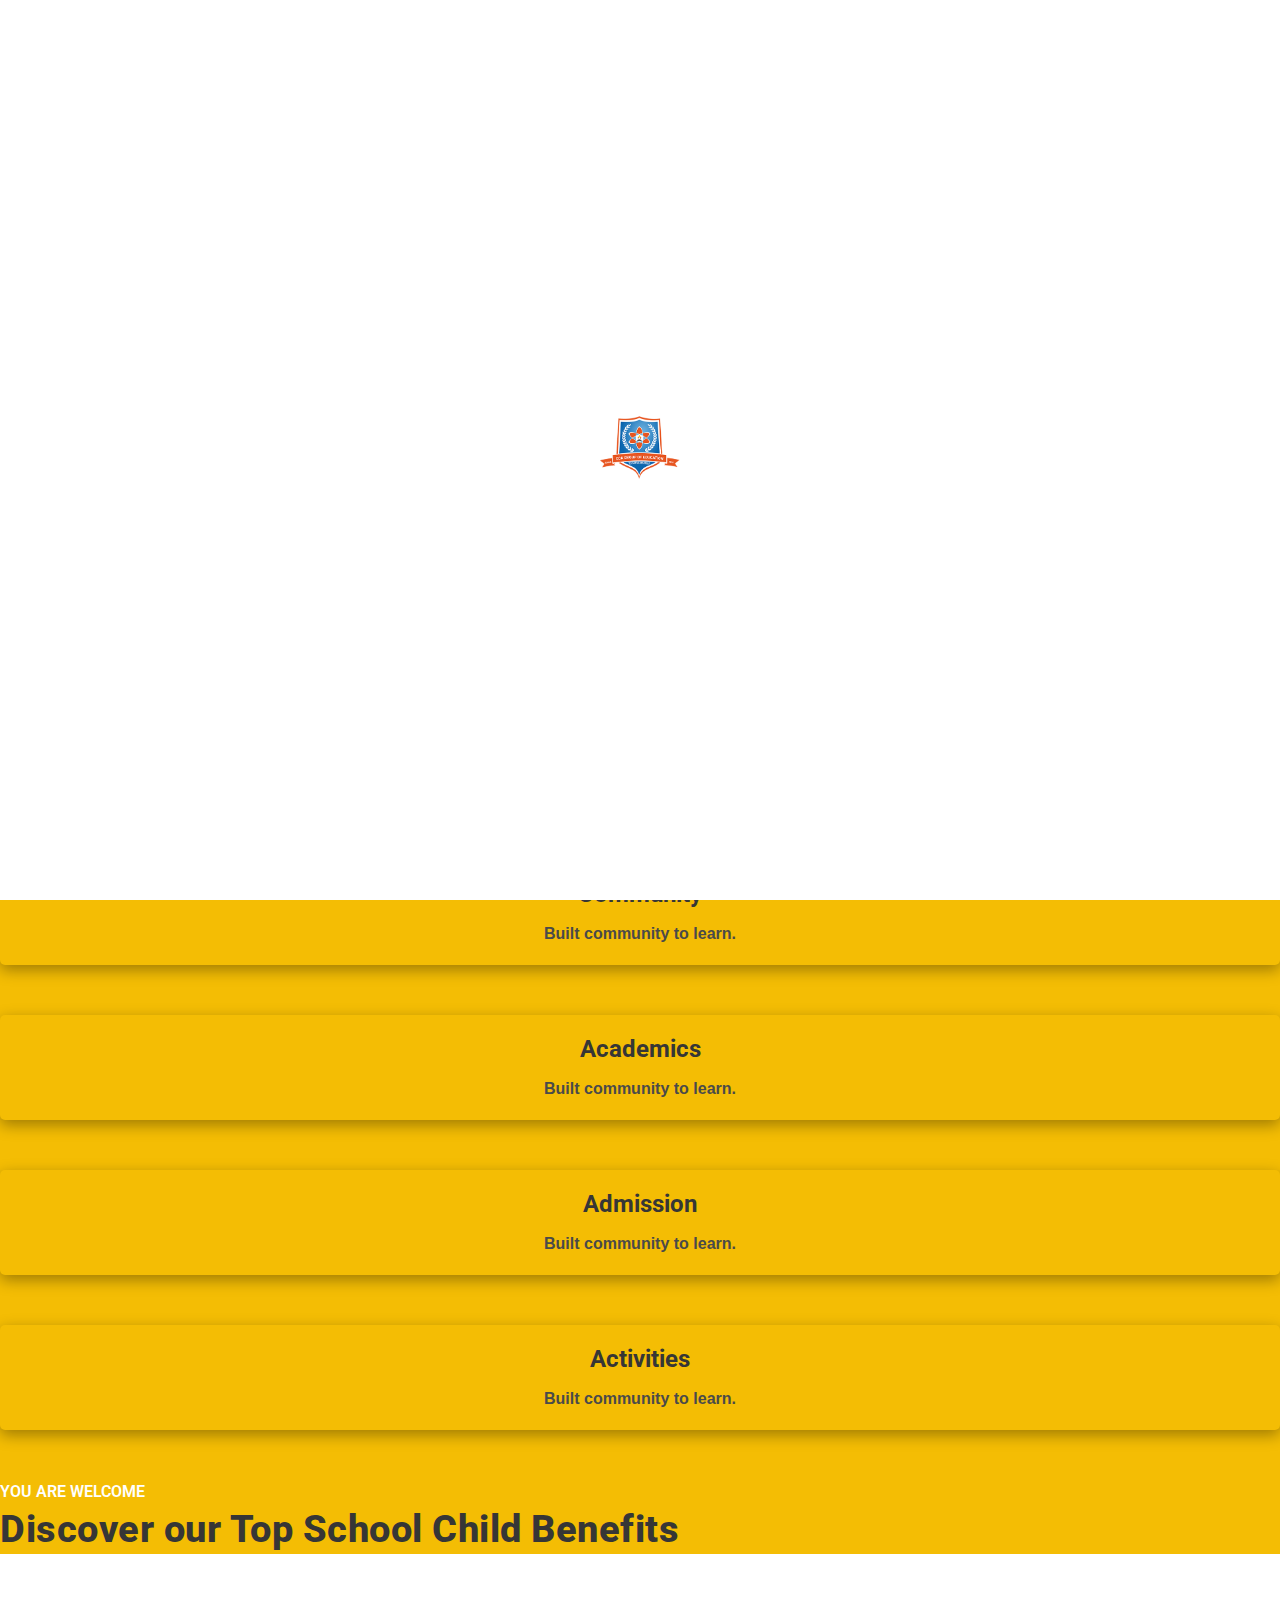
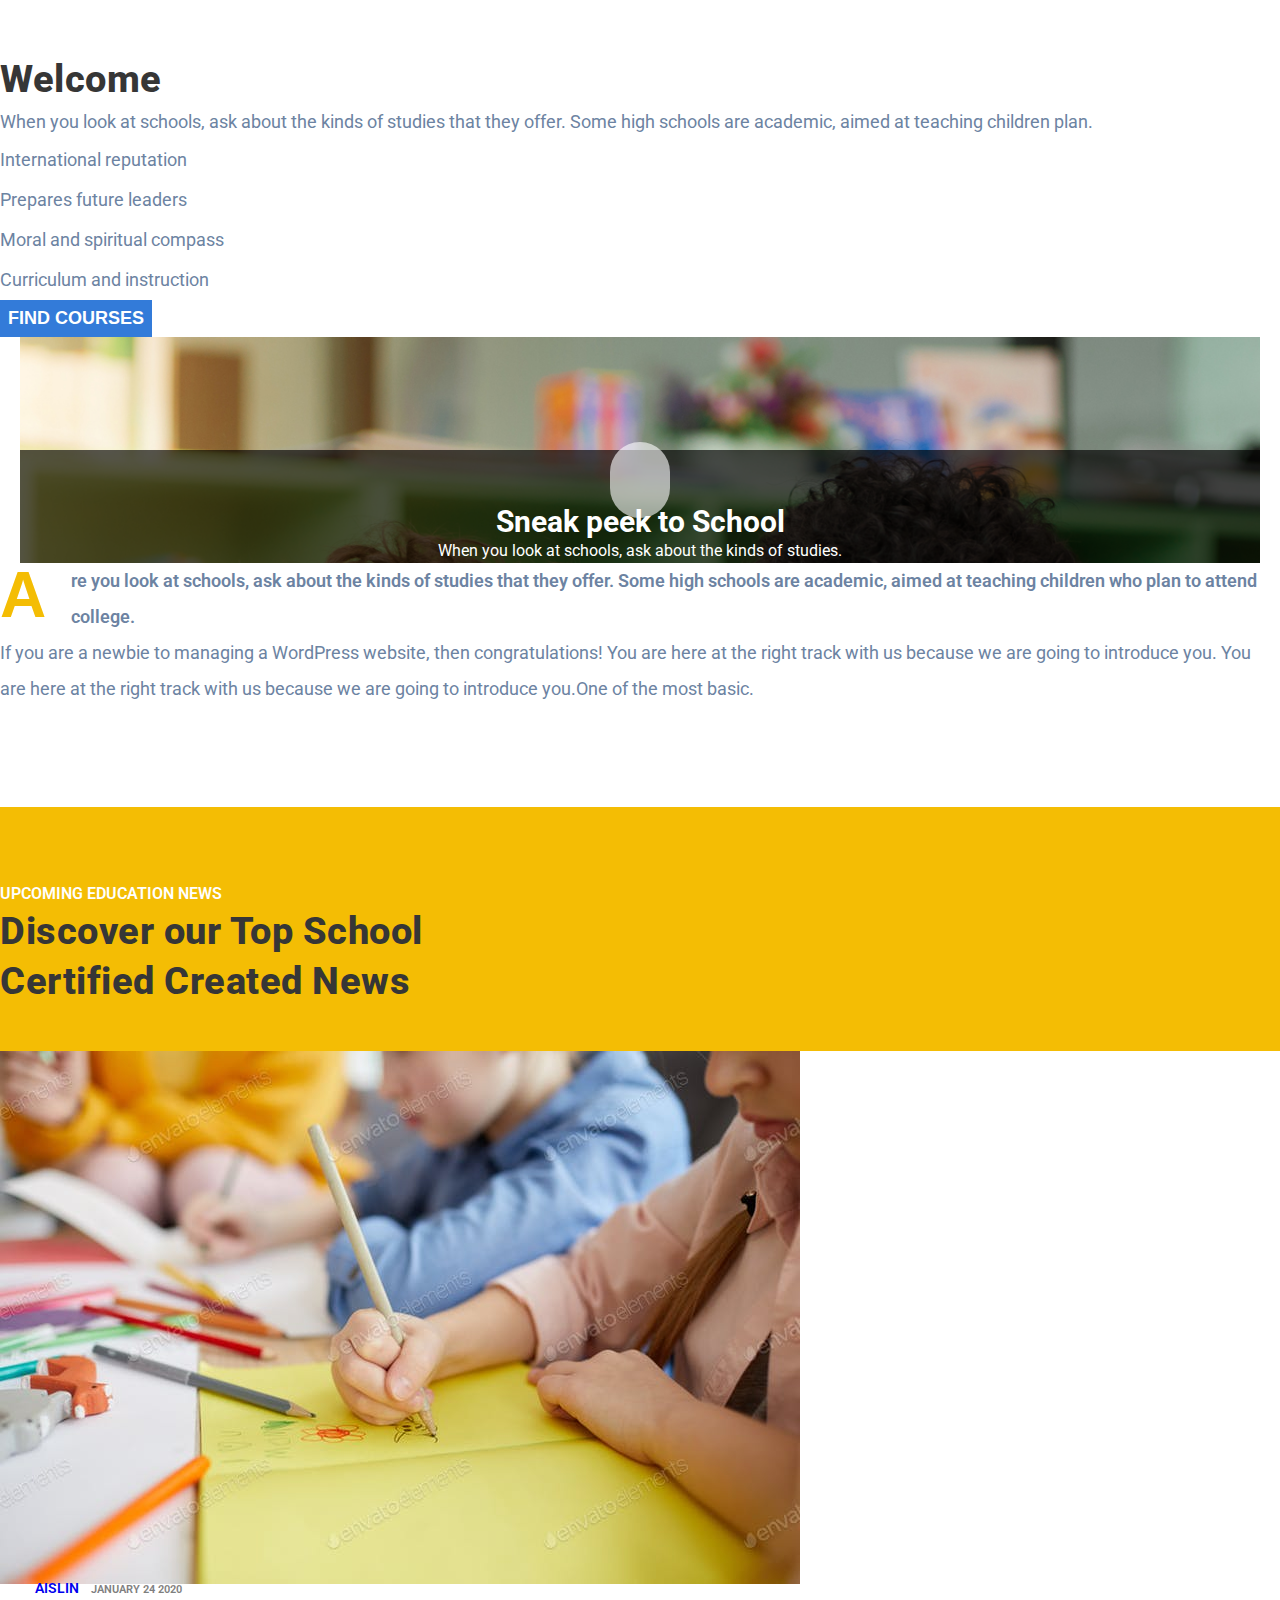
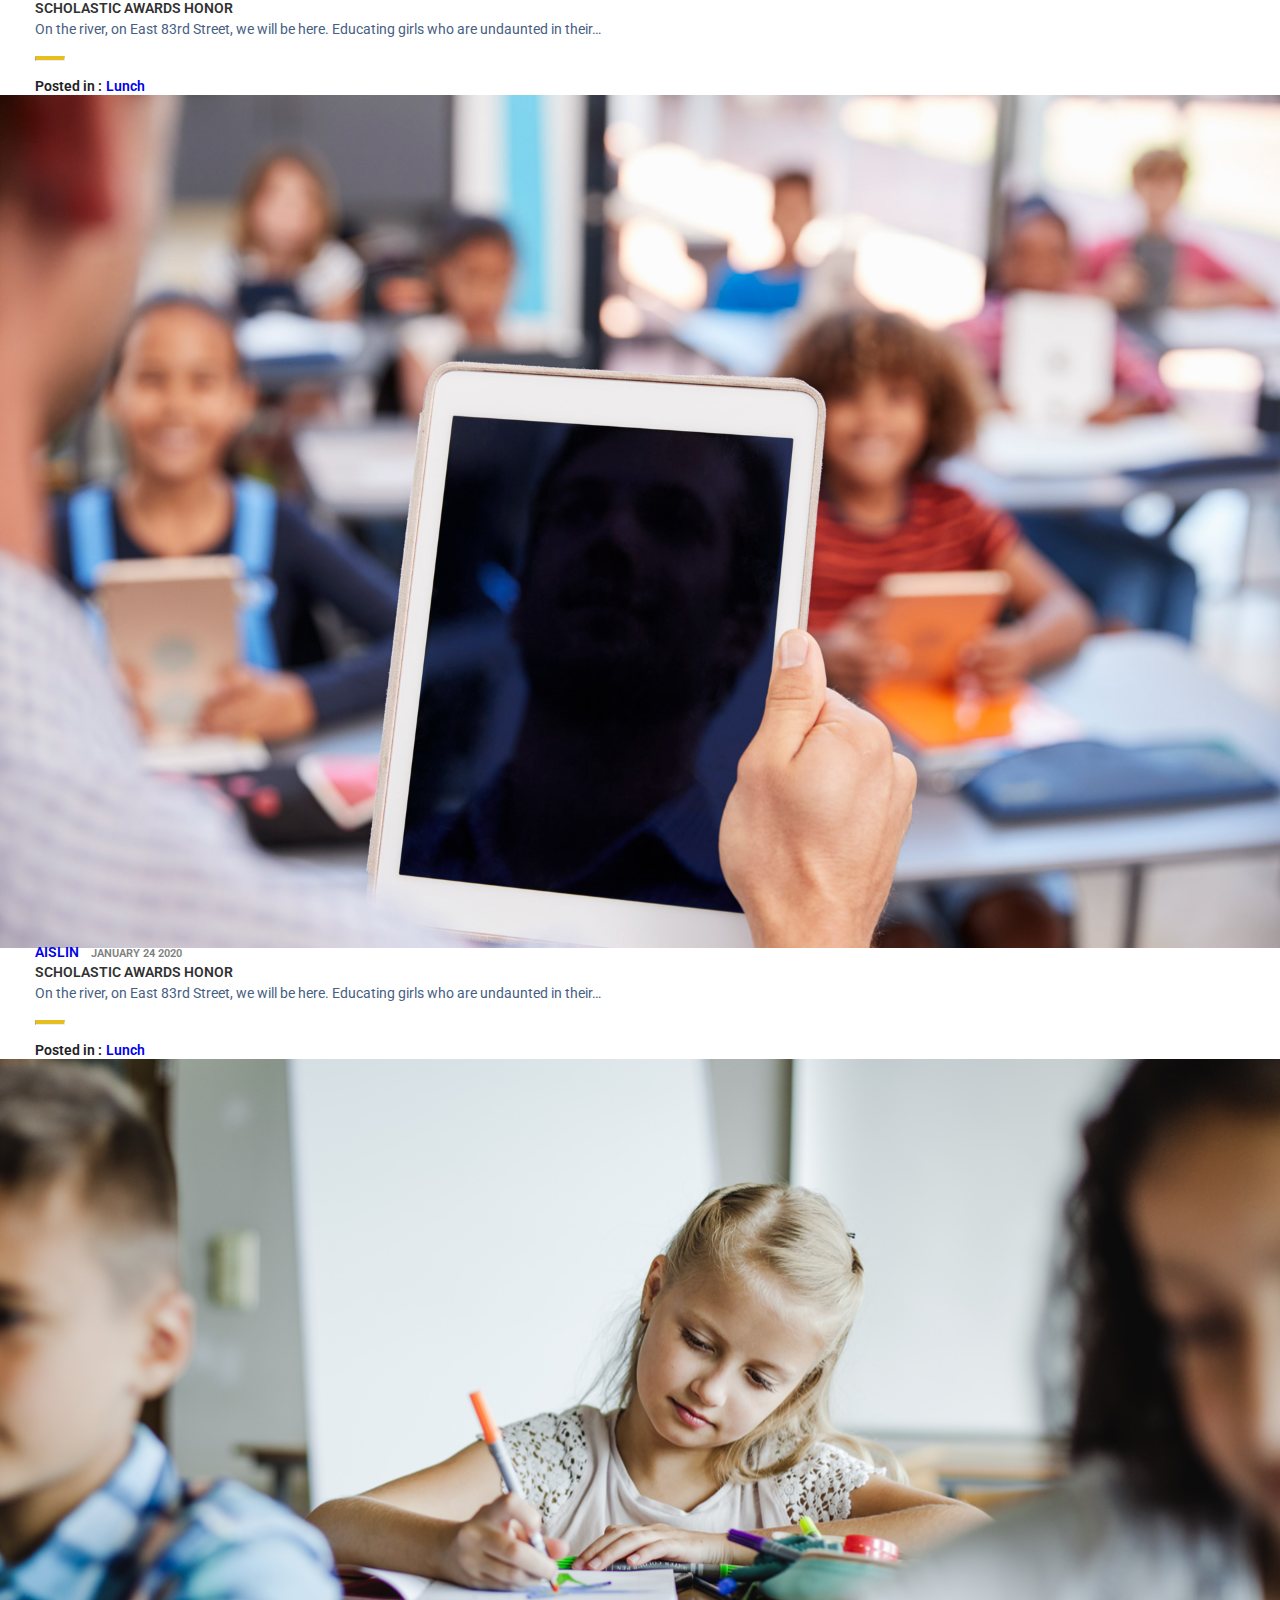
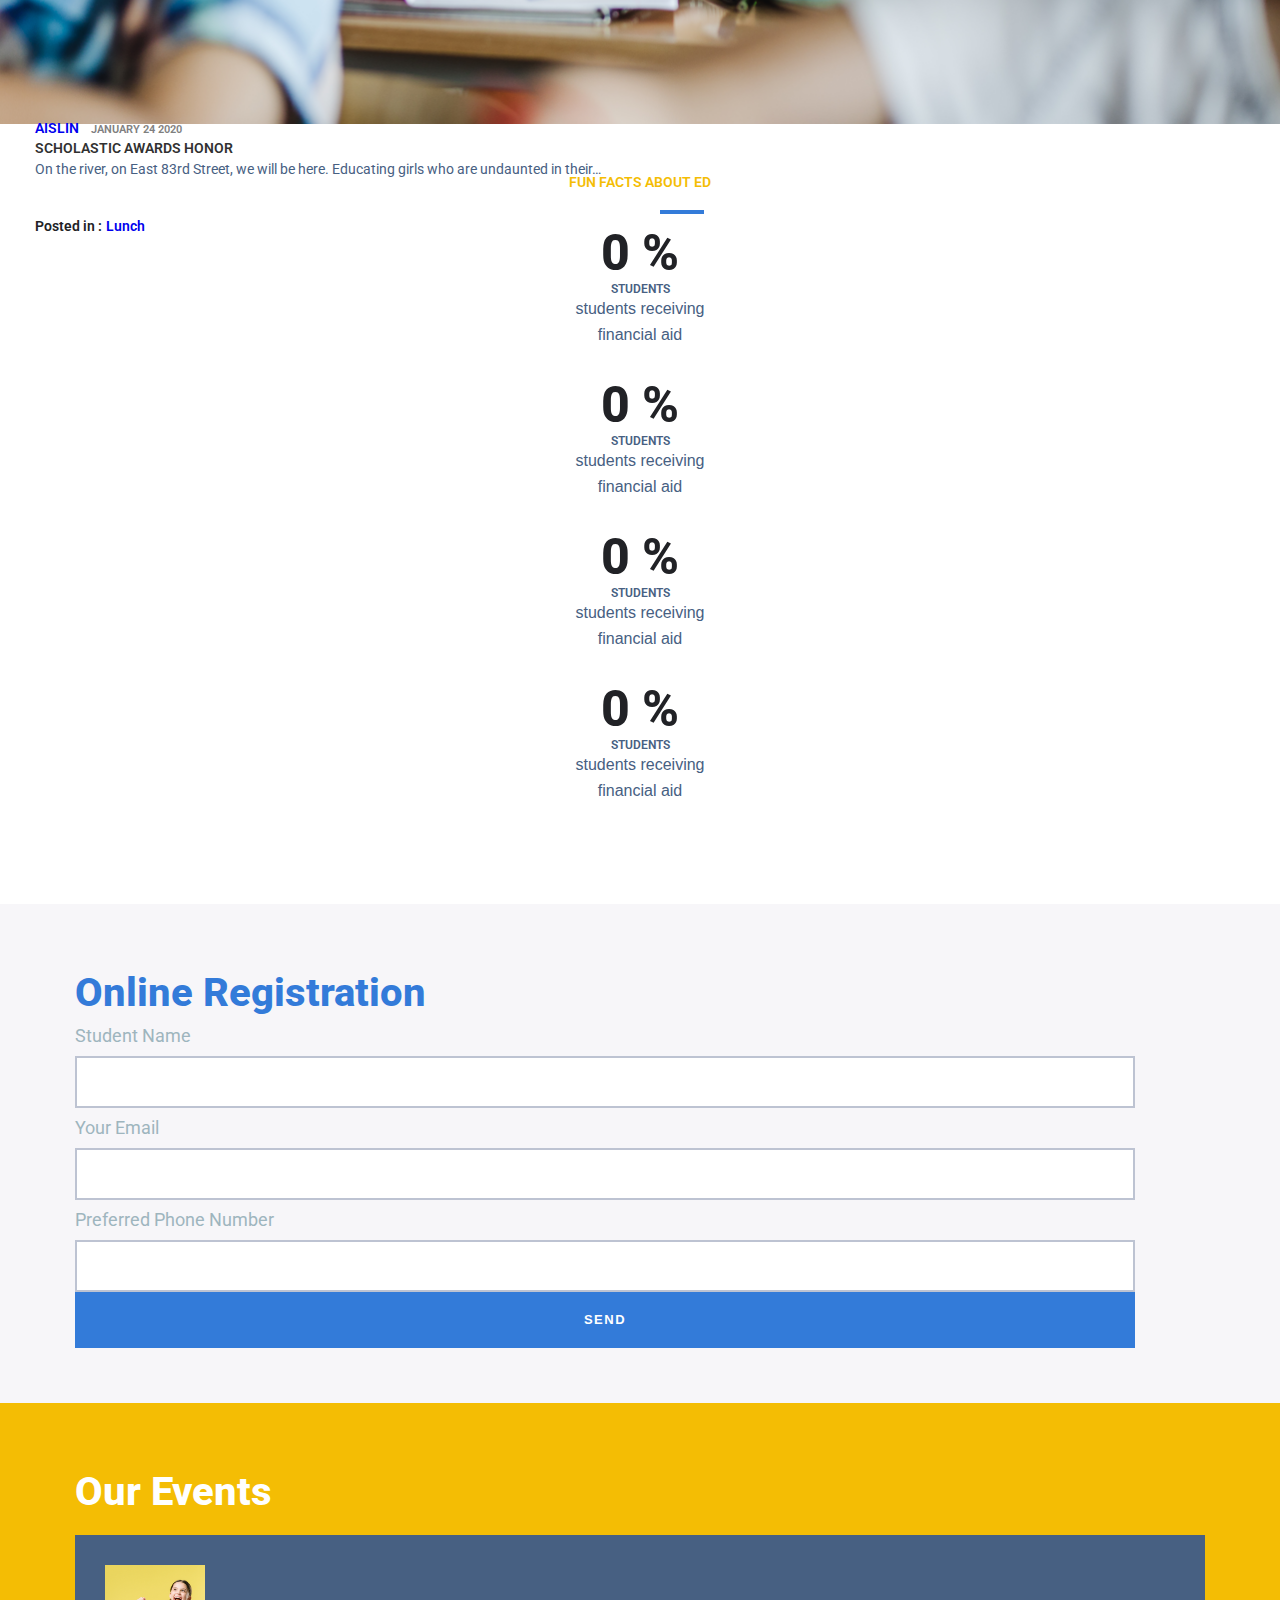
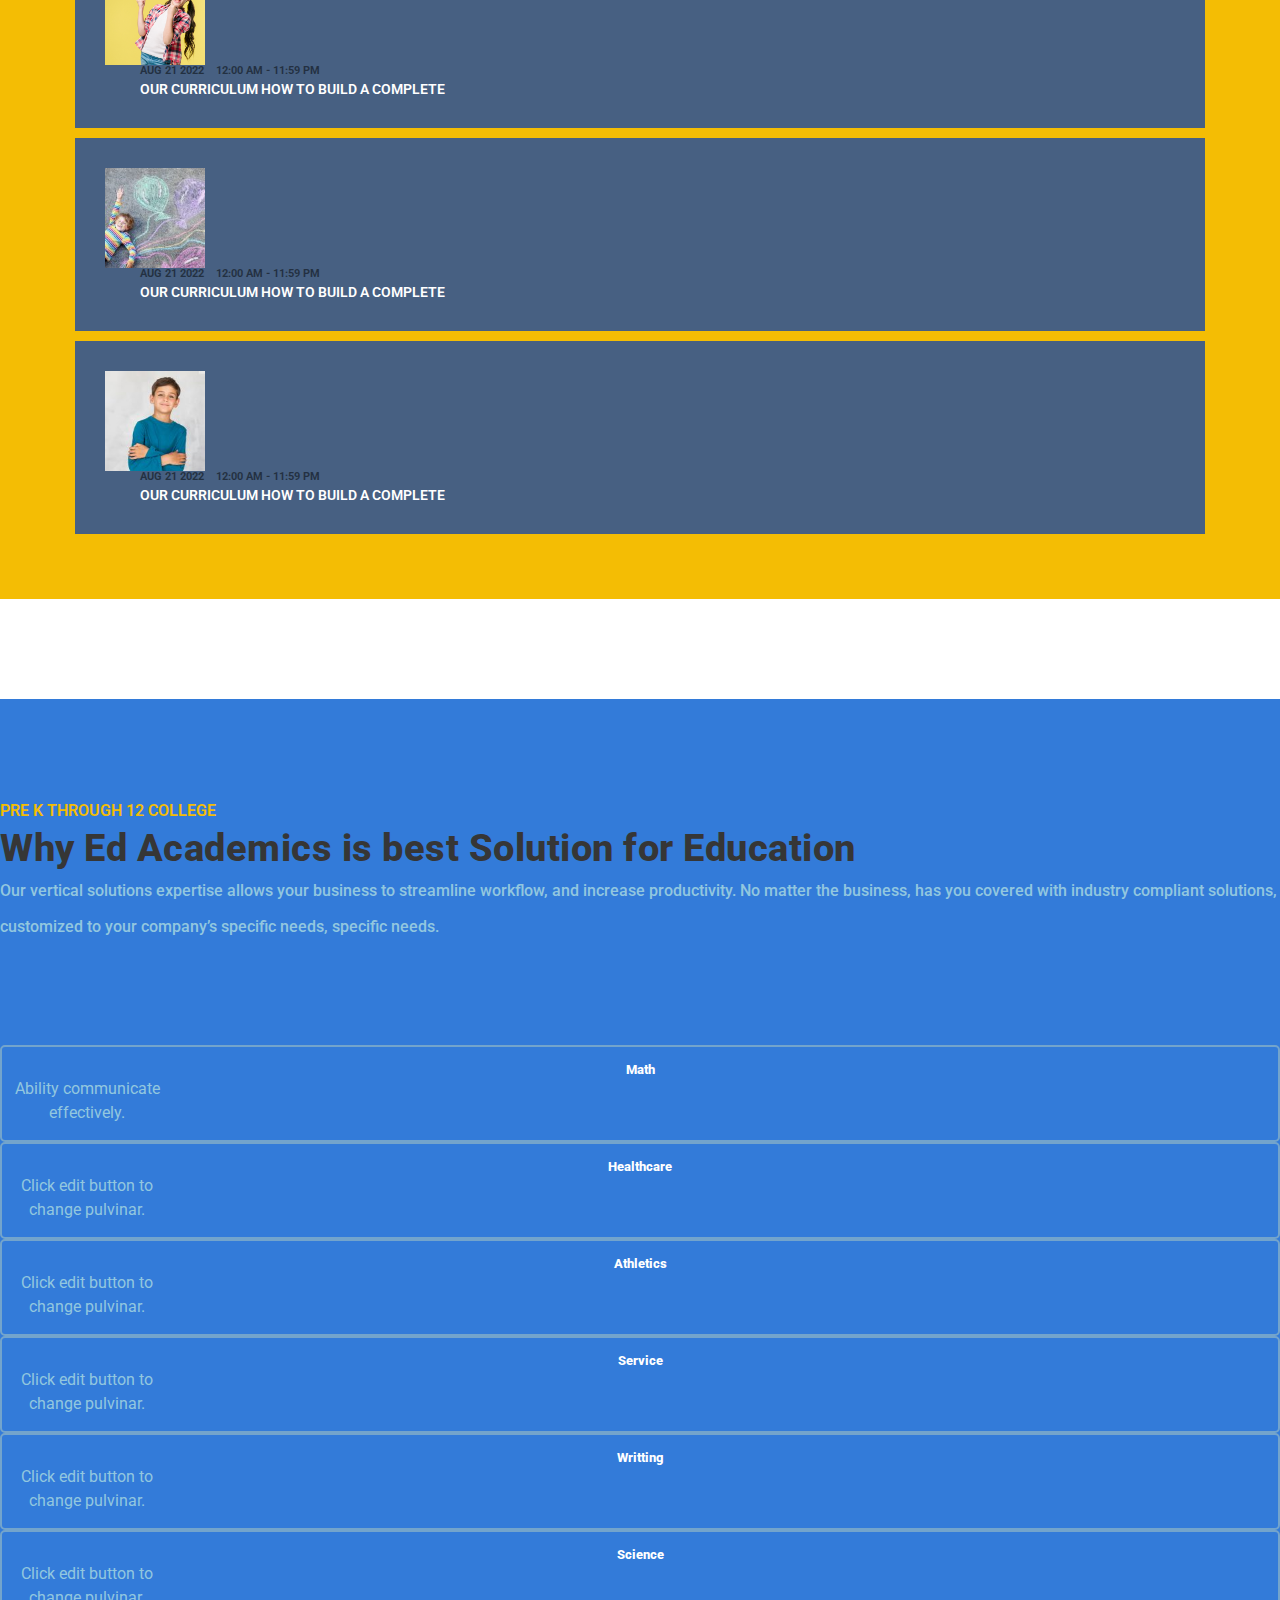
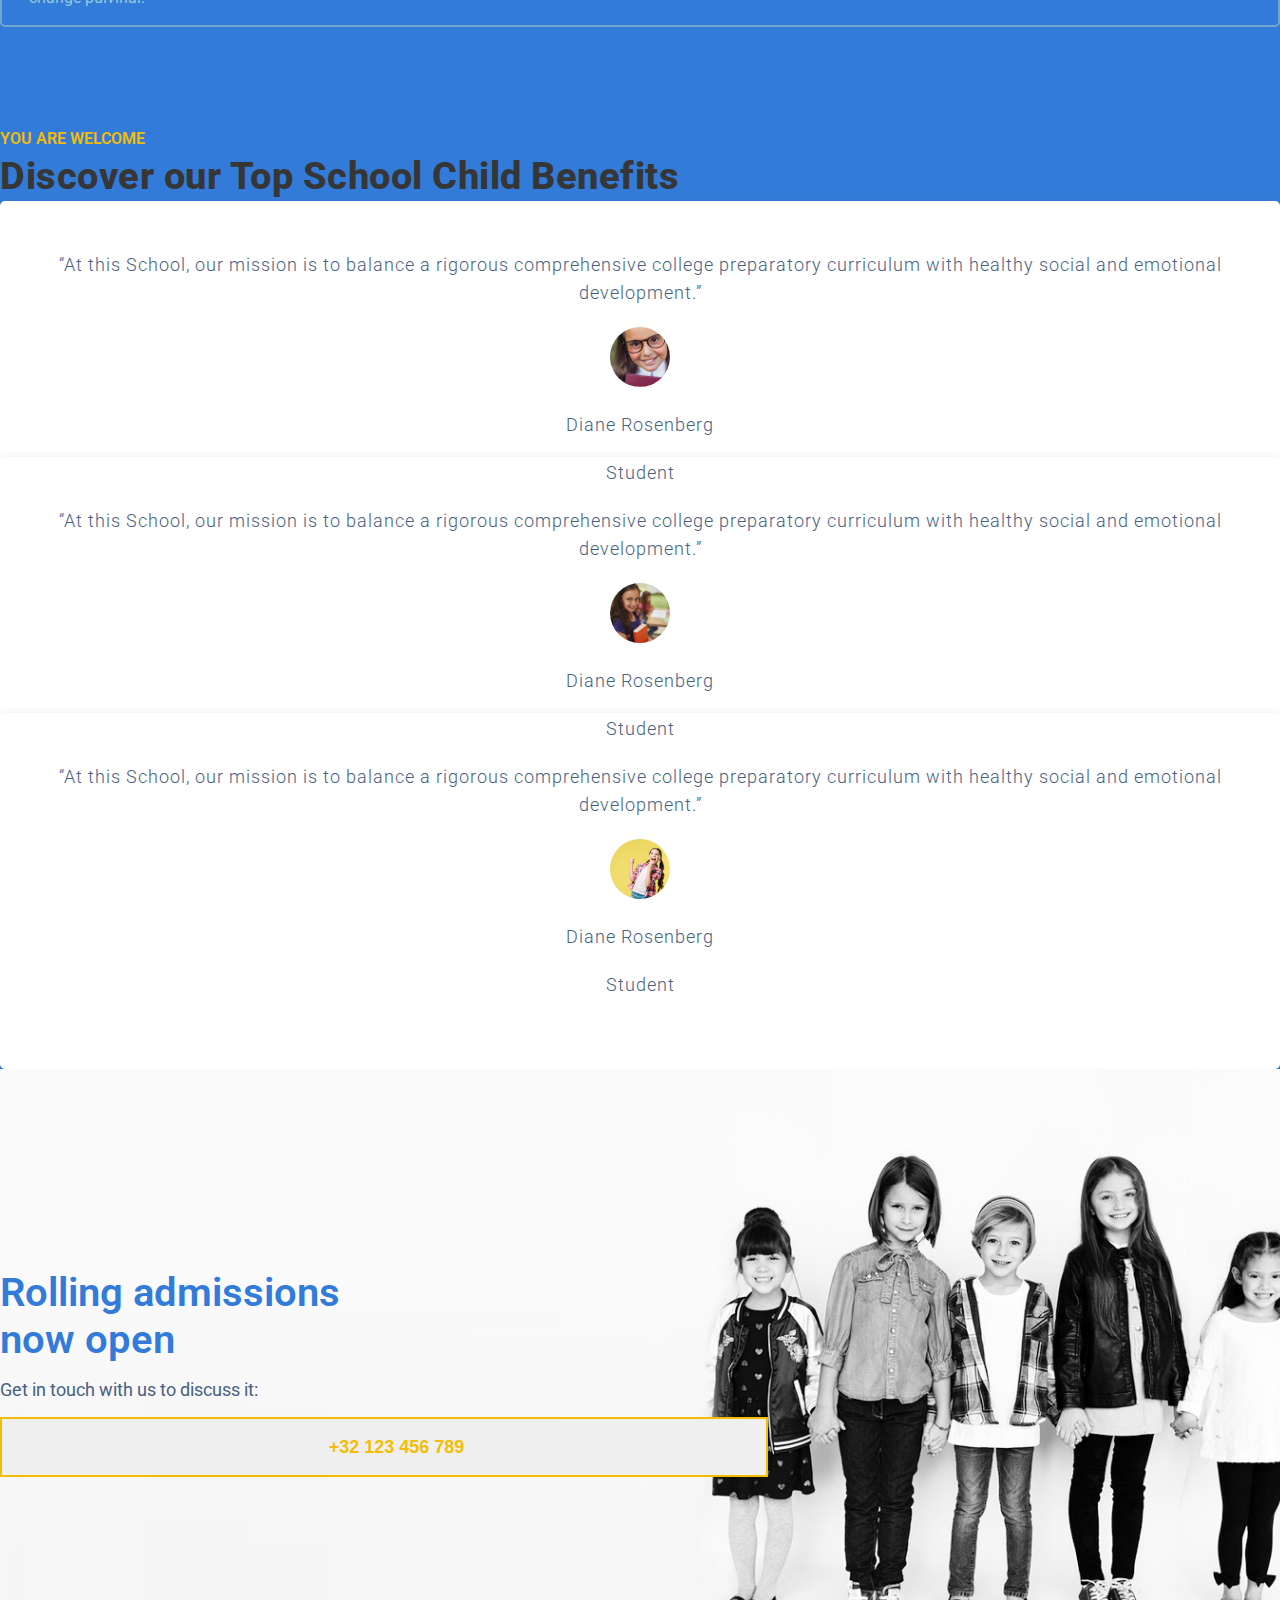
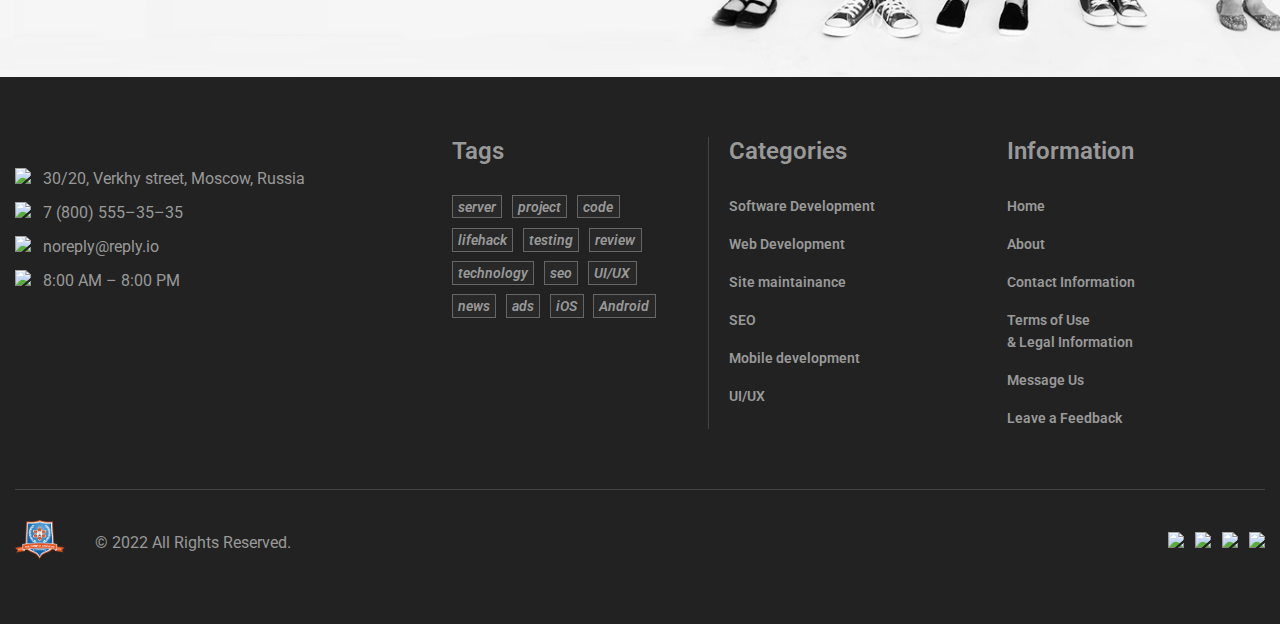
==== commit 8b52d72a: "blog blog-details" ====
--- a/index.html
+++ b/index.html
@@ -701,6 +701,40 @@
         // new WOW().init();
     </script>
 
+    <script>
+    var counted = 0;
+    $(window).scroll(function() {
+
+    var oTop = $('#counter').offset().top - window.innerHeight;
+    if (counted == 0 && $(window).scrollTop() > oTop) {
+        $('.count').each(function() {
+        var $this = $(this),
+            countTo = $this.attr('data-count');
+        $({
+            countNum: $this.text()
+        }).animate({
+            countNum: countTo
+            },
+
+            {
+
+            duration: 2000,
+            easing: 'swing',
+            step: function() {
+                $this.text(Math.floor(this.countNum));
+            },
+            complete: function() {
+                $this.text(this.countNum);
+                //alert('finished');
+            }
+
+            });
+        });
+        counted = 1;
+    }
+
+    });
+    </script>
 
 </body>
 </html>--- a/assets/css/style.css
+++ b/assets/css/style.css
@@ -915,7 +915,7 @@
                 Footer section Start
 ======================================== */
 footer.site-footer {
-    padding: 60px 30px;
+    padding: 60px 15px;
     background: #222222;
     color: #999999;
     font-size: 16px;
@@ -1275,11 +1275,30 @@
 	margin-right: 20px;
 	padding: 40px 0px;
 }
+@media screen and (max-width : 768px) {
+	.breadcam_link ul li {
+		list-style: none;
+		margin-right: 10px;
+		padding: 20px 0px;
+	}
+	h1.page-title {
+		line-height: 18px;
+		font-weight: 600;
+		font-style: normal;
+		color: #ffffff;
+		font-size: 30px;
+	}
+	.page-title {
+		margin-top: 250px;
+		margin-right: 0;
+		margin-bottom: 10px;
+	}
+}
 .breadcam_link ul li a{
 	color: var(--btnIconColor);
 	font-weight: 500;
 }
-.breadcam_link ul li:nth-child(2){
+.breadcam_link ul li:nth-child(even){
 	color: var(--btnIconColor);
 }
 
@@ -1346,4 +1365,210 @@
 .border_buttom{
 	padding: 10px 0px;
 	border-bottom: 1px solid #d3d3d3;
+}
+
+/* ======================================== 
+                Blog section Start
+======================================== */
+.sub_title{
+	display: flex;
+	flex-wrap: wrap;
+	padding: 0px 15px 20px ;
+	margin: 0px 15px 20px ;
+	border-bottom: 1px solid #d3d3d3;
+	color: var(--btnIconColor);
+	font-size: 15px;
+	font-weight: 500;
+	width: 98%;
+}
+.sub_title_details h2{
+	color: rgb(54 54 54);
+    font-weight: 800;
+    font-size: 2rem;
+    line-height: 1.3;
+    letter-spacing: 0.5px;
+}
+.sub_title_details p{
+	color: var(--btnIconColor);
+	font-weight: 300;
+}
+.sub_margin_right{
+	margin-right: 20px;
+}
+.mb-20{
+	margin-bottom: 20px;
+}
+.search-form{
+	background-color: #fff;
+	margin: 0px;
+}
+.search-field {
+    height: 47px;
+    margin-bottom: 0;
+	width: 85%;
+	padding: 10px;
+	outline: none;
+	border-radius: 0px;
+}
+.search-submit{
+	padding: 10px;
+	width: 13%;
+	background-color: #212226;
+	color: #fff;
+	outline: none;
+	border-color: #212226;
+}
+.related_blog{
+	display: flex;
+	border-bottom: 1px solid #d3d3d3;
+	margin-bottom: 20px;
+}
+.related_blog_img img{
+	width: 75px;
+	height: 75px;
+	object-fit: cover;
+}
+.post_headline{
+    padding: 28px 0px;
+    margin: 0px;
+    font-size: 20px;
+    font-weight: 600;
+    color: #363636;
+}
+.related_blog_title a{
+	color: #363636;
+}
+.related_blog_title a h5{
+    font-size: 16px;
+    font-weight: 500;
+    max-width: 150px;
+	line-height: 24px;
+}
+.related_blog_title p{
+    font-size: 14px;
+    font-weight: 300;
+	color: var(--btnIconColor);
+}
+.tagcloud{
+	display: flex;
+	flex-wrap: wrap;
+}
+.tag_style{
+	background-color:#2690b1;
+	padding: 15px 20px;
+	color: #fff;
+	margin-right: 10px;
+	margin-bottom: 10px;
+}
+.archives ul{
+	padding: 0px;
+}
+.archives ul li{
+	margin-bottom: 10px;
+	font-size: 15px;
+	list-style: none;
+}
+.archives ul li svg{
+	color: var(--secondaryColor);
+}
+.pegination_nav ul{
+	padding: 0px;
+	display: flex;
+	flex-wrap: wrap;
+}
+.pegination_nav ul li{
+	list-style: none;
+	padding: 10px 15px;
+	border: 2px solid var(--btnIconColor);
+	margin-right: 10px;
+	transition: 0.3s ease all;
+	margin-bottom: 10px;
+}
+.pegination_nav ul li a{
+	color: var(--btnIconColor);
+}
+.pegination_nav ul li:hover{
+	background-color: var(--secondaryColor);
+	border: 2px solid var(--secondaryColor);
+}
+.pegination_nav ul li:hover a{
+	color: white;
+}
+
+/* ======================================== 
+        Blog Details section Start
+======================================== */
+.blog_section{
+	color: var(--btnIconColor);
+}
+.blog_details h3{
+    font-size: 24px;
+    color: #212226;
+    font-weight: 900;
+    line-height: 30px; 
+}
+@media screen and (max-width: 768px) {
+	.blog_details h3{
+		font-size: 20px;
+		color: #212226;
+		font-weight: 500;
+		line-height: 25px;
+		text-align: justify;
+	}
+}
+.text_bg{
+	background-color: #eee;
+	padding: 15px 10px;
+	border-left: 7px solid #2690b1;
+}
+.text_bg p{
+	margin: 0px;
+	font-size: 14px;
+}
+.blog_details h2{
+	font-size: 24px;
+	font-weight: 900;
+}
+.list_item ul li{
+	font-size: 15px;
+	font-weight: 300;
+	margin-bottom: 10px;
+}
+.icon ul{
+	display: flex;
+	padding: 0px;
+}
+.icon ul li{
+	font-size: 15px;
+	font-weight: 300;
+	margin-bottom: 10px;
+	list-style: none;
+	margin-right: 20px;
+	height: 50px;
+	width: 50px;
+	border-radius: 50%;
+	display: flex;
+	flex-wrap: wrap;
+	justify-content: center;
+	align-items: center;
+	background-color: var(--secondaryColor);
+	transition: 0.3s ease all;
+}
+.icon ul li:hover{
+	background-color: var(--btnIconColor);
+}
+.icon ul li a{
+	color: white;
+}
+.date h5{
+	text-transform: uppercase;
+	font-size: 16px;
+	font-weight: 900;
+	margin-bottom: 20px;
+}
+.date_shear{
+	display: flex;
+	align-items: center;
+	justify-content: space-between;
+	flex-wrap: wrap;
 }